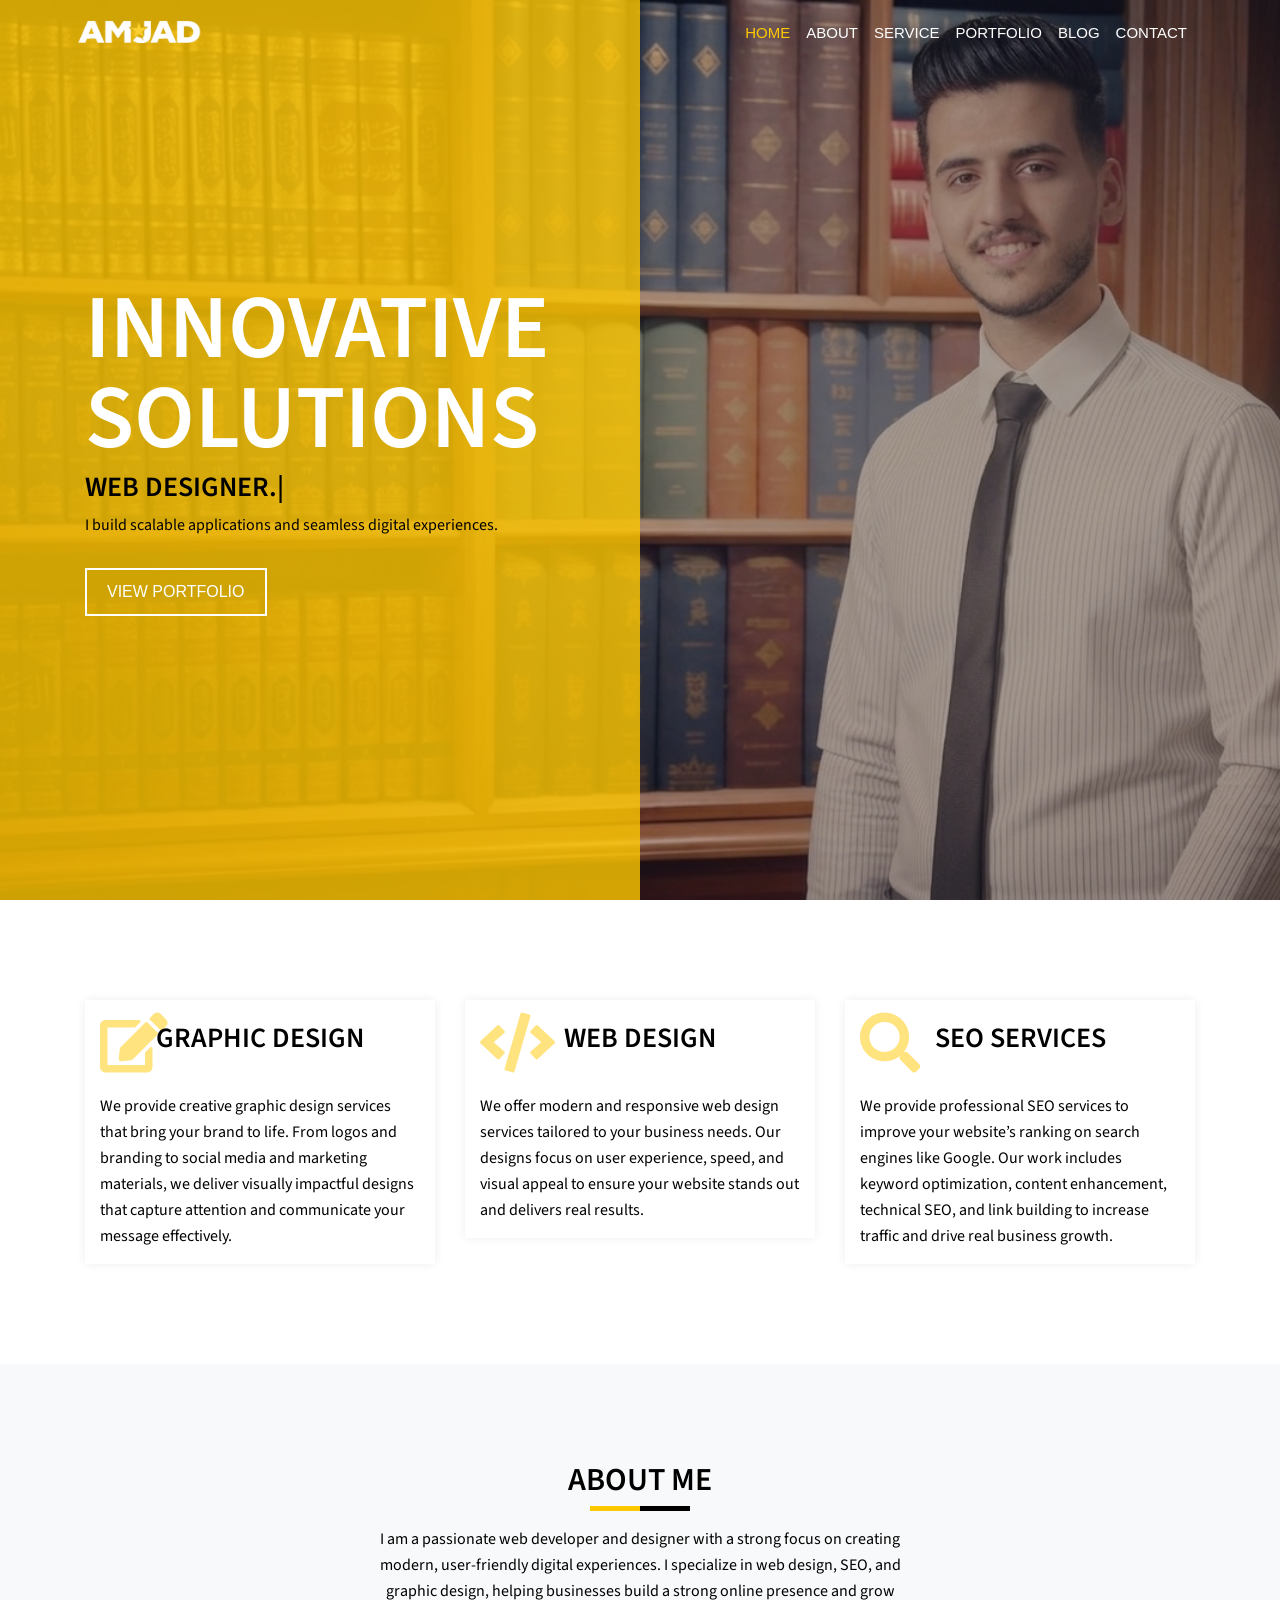
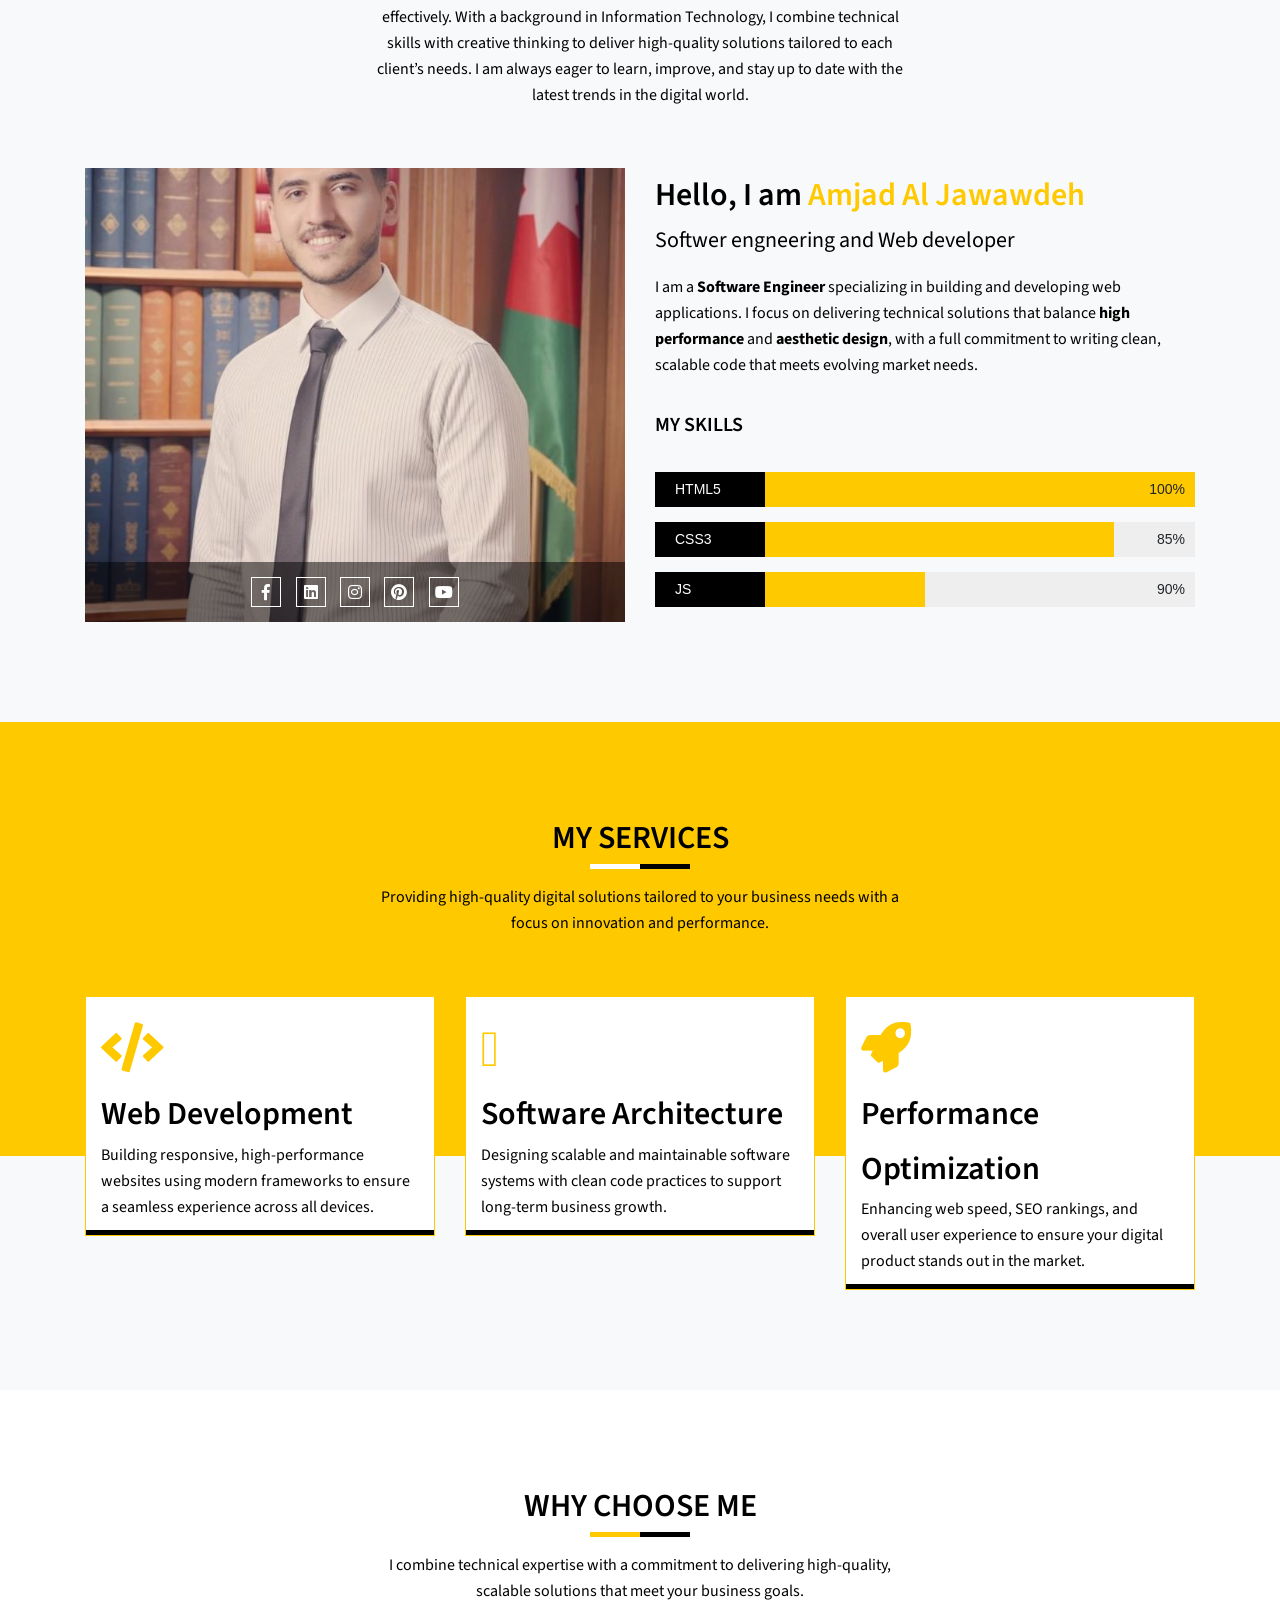
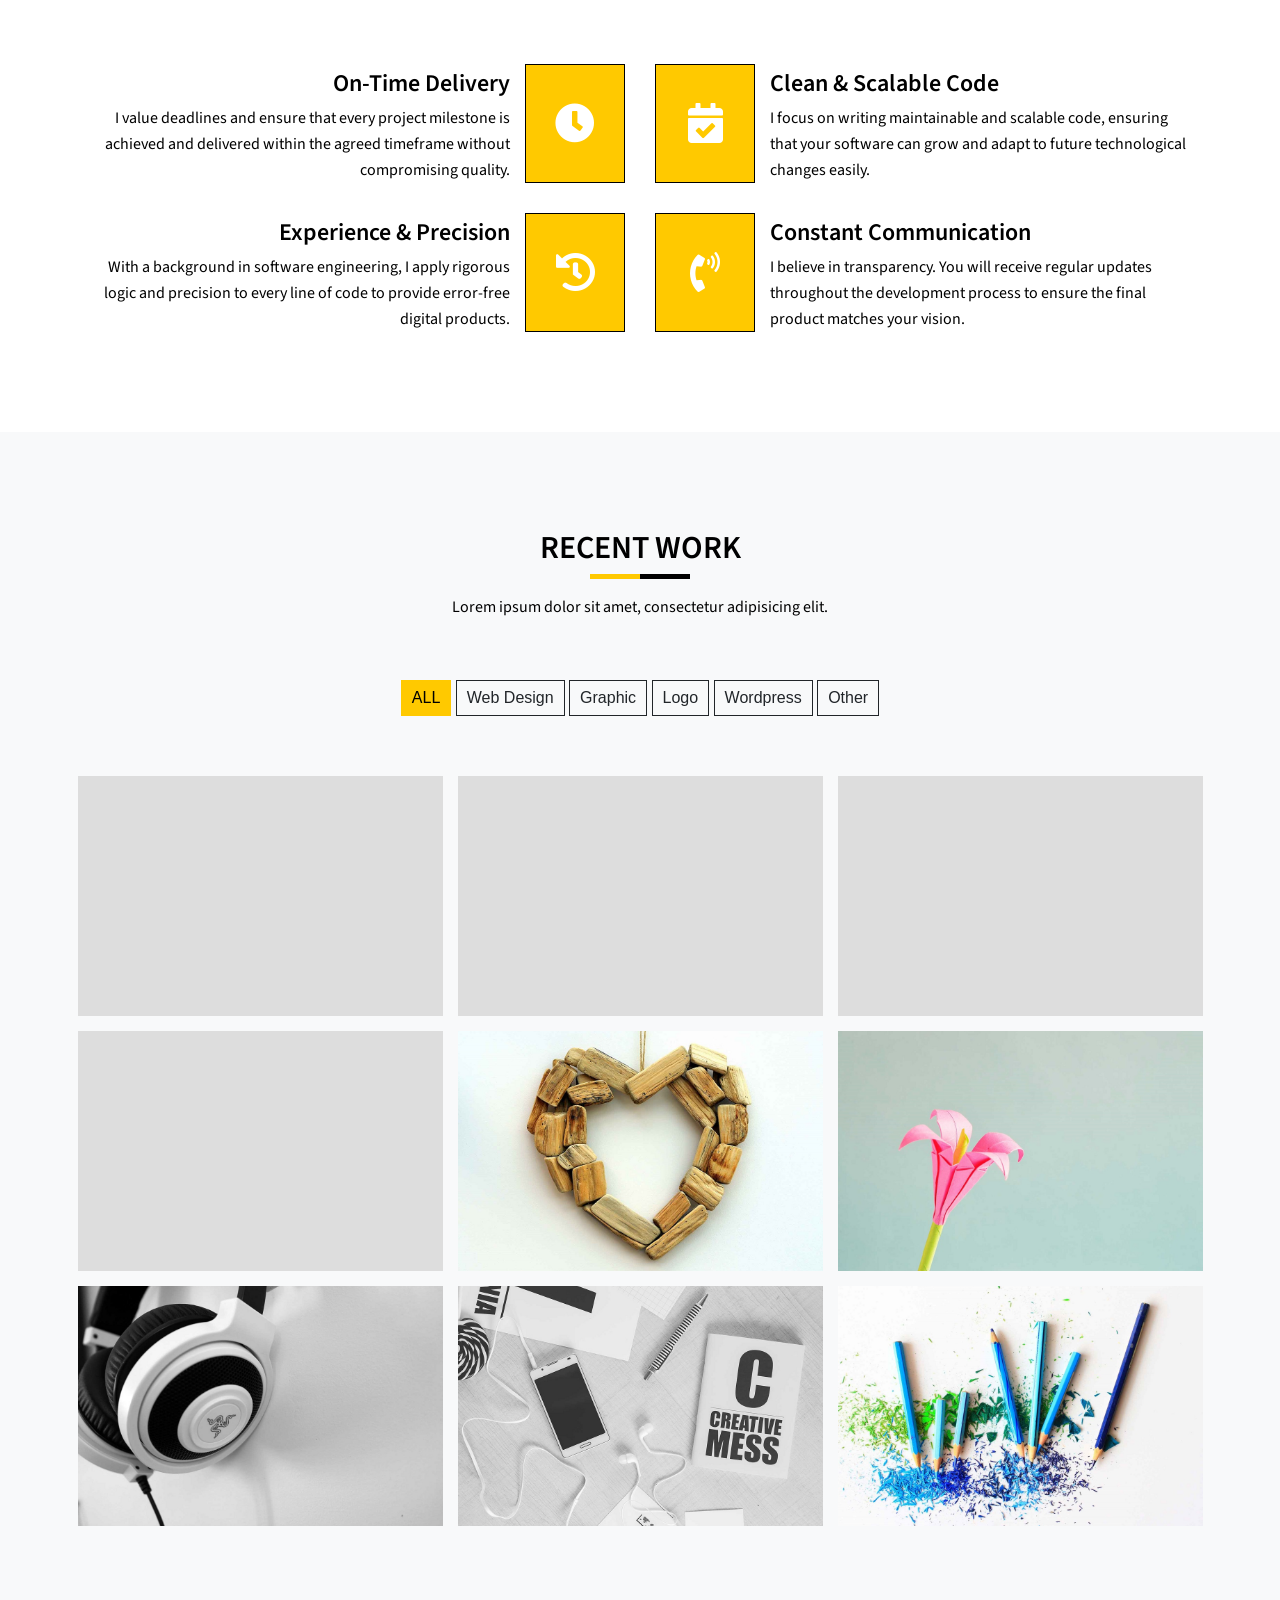
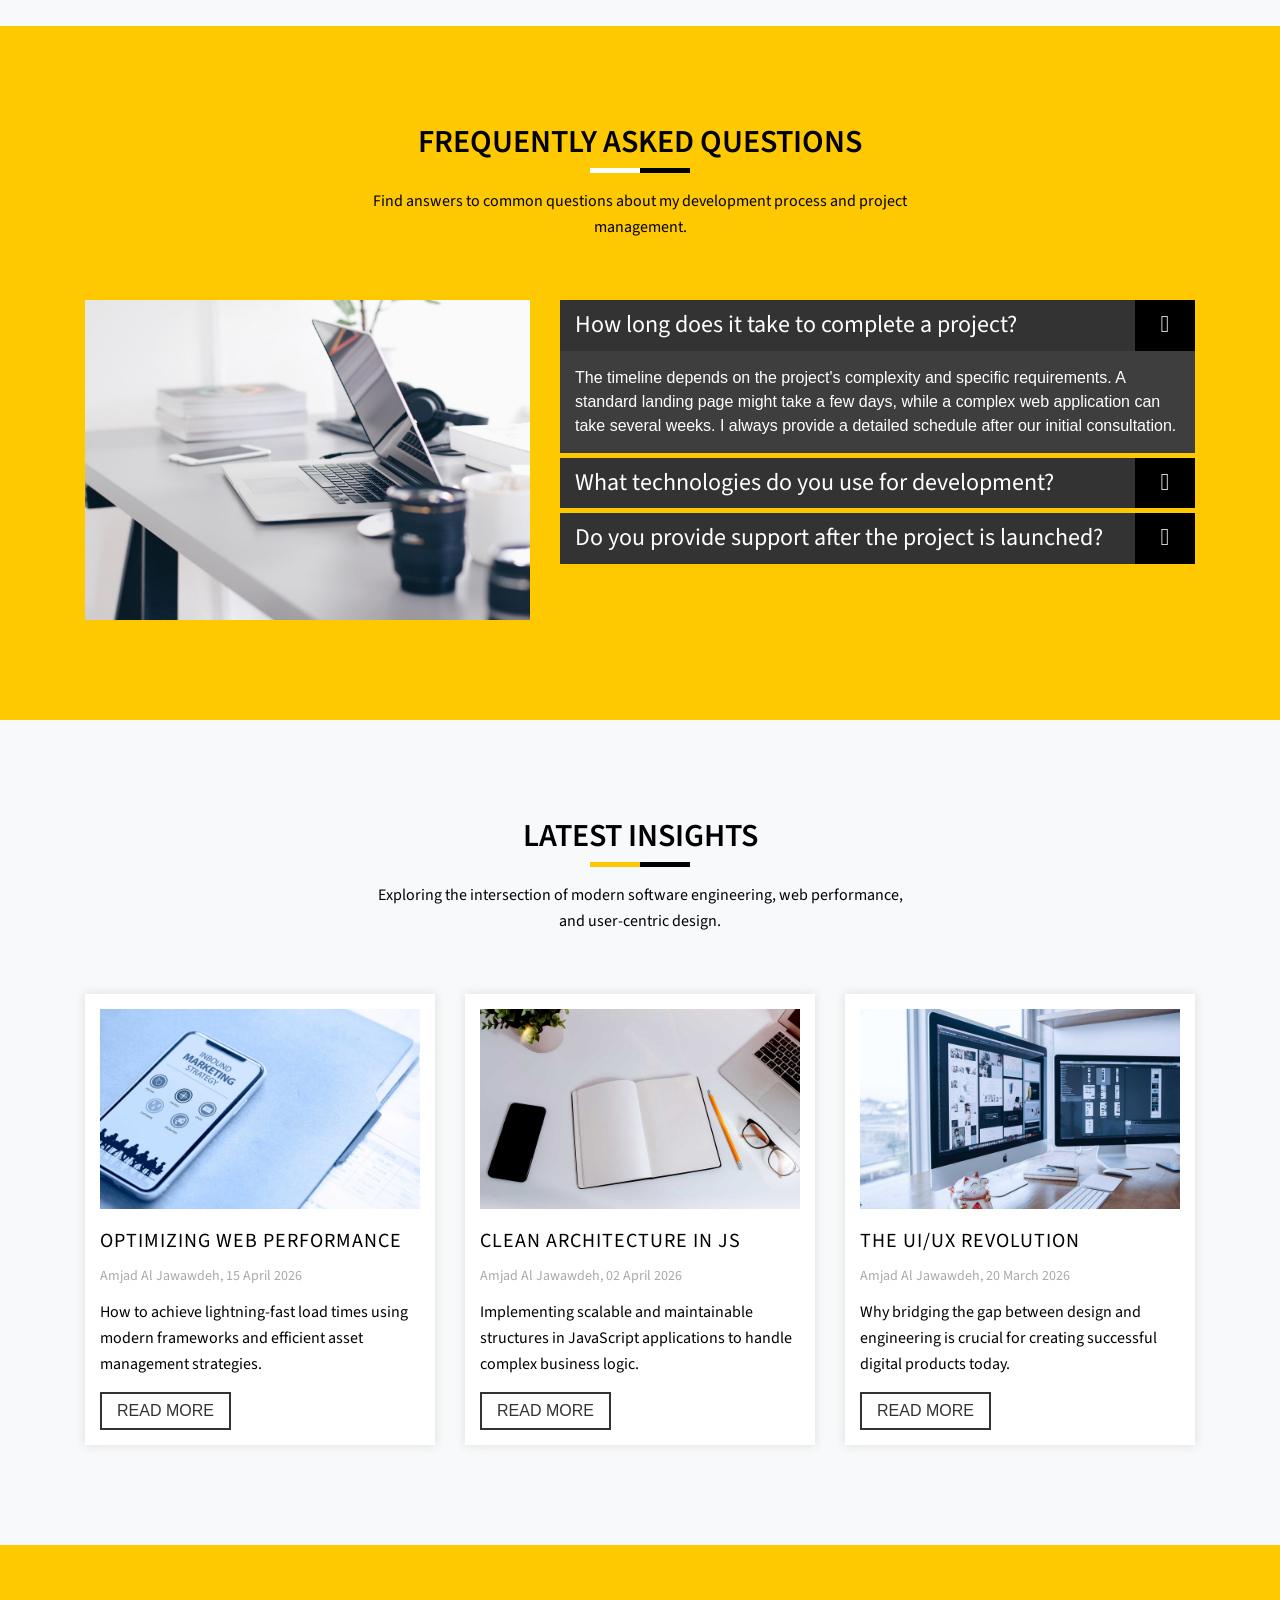
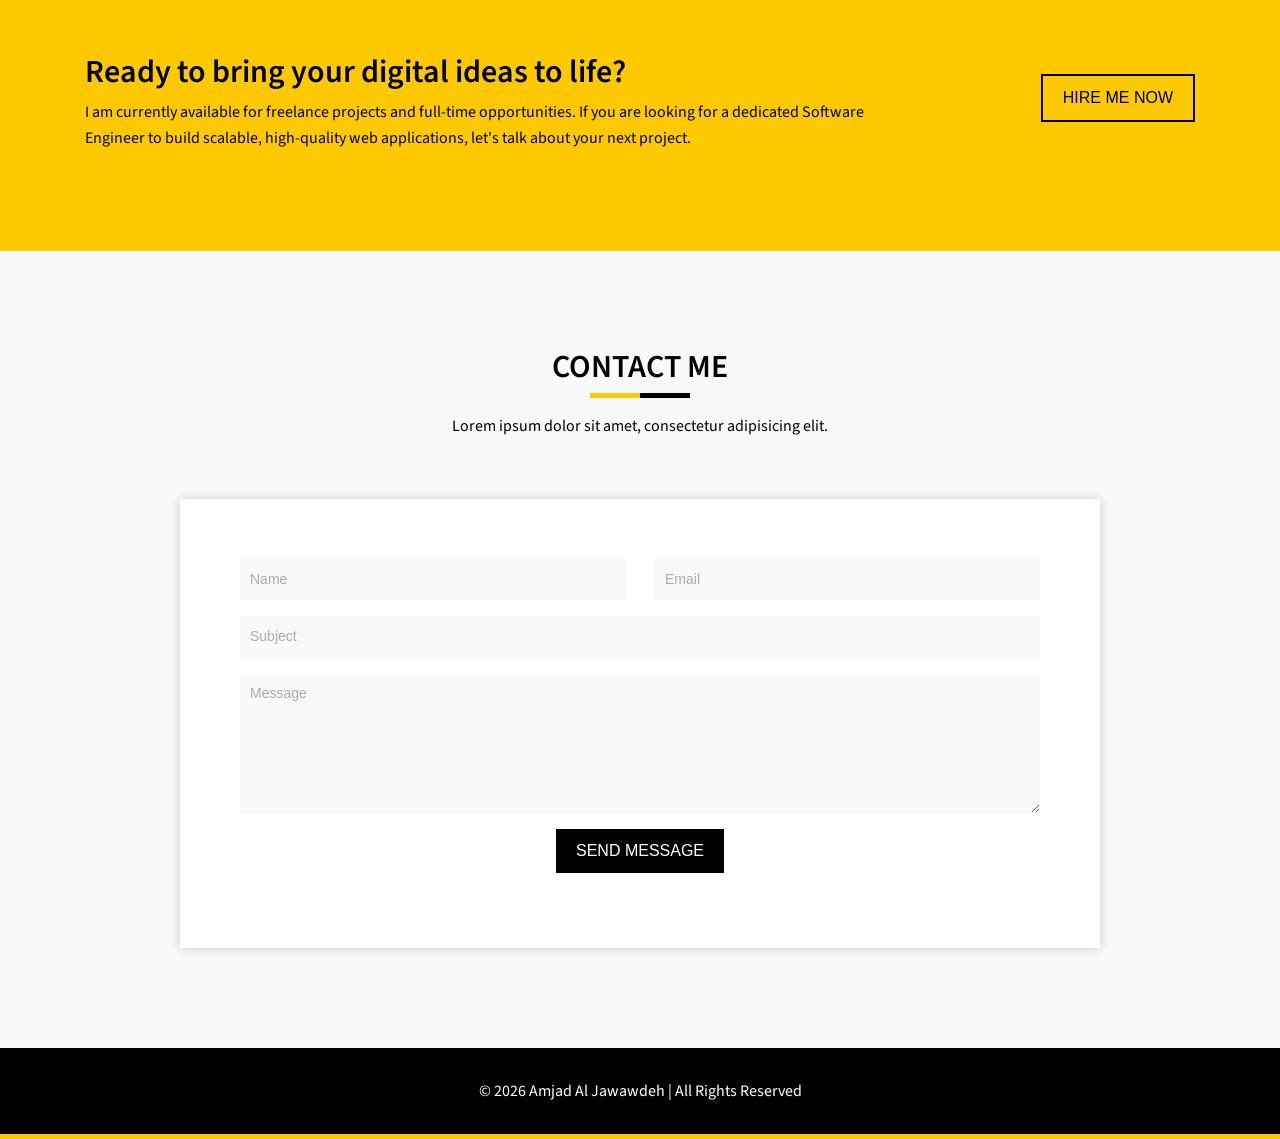
==== index.html @ 7b86803e "ؤي" ====
<!DOCTYPE html>
<html lang="en">

<head>
    <meta charset="UTF-8">
    <meta name="viewport" content="width=device-width, initial-scale=1">
    <meta http-equiv="X-UA-Compatible" content="IE=edge" />
    
    <title>Amjad Al Jawawdeh | Portfolio & Software Engineer</title>
    <meta name="description" content="Professional Portfolio of Amjad Al Jawawdeh. Software Engineer and Technical Professional. Discover my skills, projects, and expertise in modern technology.">
    <meta name="keywords" content="Amjad Al Jawawdeh, Software Engineer, Portfolio, Programmer, Jordan, CV, Tech Support">
    <meta name="author" content="Amjad Al Jawawdeh">

    <meta property="og:title" content="Amjad Al Jawawdeh | Personal CV & Portfolio">
    <meta property="og:description" content="Technical Professional specialized in Software Development and Technical Support. Click to view my full professional journey.">
    <meta property="og:image" content="assets/images/me.jpg"> 
    <meta property="og:image:width" content="1200">
    <meta property="og:image:height" content="630">
    <meta property="og:url" content="https://www.amjad-cv.com"> <meta property="og:type" content="website">

    <meta name="twitter:card" content="summary_large_image">
    <meta name="twitter:title" content="Amjad Al Jawawdeh | Portfolio">
    <meta name="twitter:description" content="Software Engineer & Technical Support Portfolio.">
    <meta name="twitter:image" content="assets/images/me.jpg">

    <link rel="icon" href="assets/images/favicon.png" type="image/x-icon">

    <link href="https://fonts.googleapis.com/css?family=Source+Sans+Pro:300,400,600&display=swap" rel="stylesheet">

    <link rel="stylesheet" href="assets/css/bootstrap.min.css">
    <link rel="stylesheet" href="assets/css/fontawesome-all.min.css">
    <link rel="stylesheet" href="assets/css/lightbox.min.css">
    <link rel="stylesheet" href="assets/css/owl.carousel.min.css">
    <link rel="stylesheet" href="assets/css/animate.css">
    <link rel="stylesheet" href="style.css">
    <link rel="stylesheet" href="assets/css/responsive.css">
</head>
<body data-spy="scroll" data-target=".navbar-nav">
    
     <!-- Preloader -->
    <div class="preloader">
        <div class="spinner">
            <div class="cube1"></div>
            <div class="cube2"></div>
        </div>
    </div>
    <!-- // Preloader -->
    

    <!-- ====== Header ====== -->
    <header id="header" class="header">
        <!-- ====== Navbar ====== -->
        <nav class="navbar navbar-expand-lg fixed-top">
            <div class="container">
                <!-- Logo -->
                <a class="navbar-brand logo" href="index.html">
                    <img src="assets/images/logo.png" alt="logo">
                </a>
                <!-- // Logo -->

                <!-- Mobile Menu -->
                <button class="navbar-toggler" type="button" data-toggle="collapse" data-target="#navbarSupportedContent" aria-expanded="false"><span><i class="fa fa-bars"></i></span></button>
                <!-- Mobile Menu -->

                <div class="collapse navbar-collapse main-menu" id="navbarSupportedContent">
                    <ul class="navbar-nav ml-auto">
                        <li class="nav-item active"><a class="nav-link" href="#home">HOME</a></li>
                        <li class="nav-item"><a class="nav-link" href="#about">ABOUT</a></li>
                        <li class="nav-item"><a class="nav-link" href="#service">SERVICE</a></li>
                        <li class="nav-item"><a class="nav-link" href="#portfolio">PORTFOLIO</a></li>
                        <li class="nav-item"><a class="nav-link" href="blog.html">BLOG</a></li>
                        <li class="nav-item"><a class="nav-link pr0" href="#contact">CONTACT</a></li>
                    </ul>
                </div>
            </div>
        </nav>
        <!-- ====== // Navbar ====== -->
    </header>
    <!-- ====== // Header ====== -->

    <!-- ====== Hero Area ====== -->
    <div class="hero-aria" id="home">
        <!-- Hero Area Content -->
        <div class="container">
            <div class="hero-content h-100">
                <div class="d-table">
    <div class="d-table-cell">
        <h2 class="text-uppercase">Innovative Solutions</h2>
        <h3 class="text-uppercase"><span class="typed">Software Engineering, Web Development, UI/UX Design</span></h3>
        <p>I build scalable applications and seamless digital experiences.</p>
        <a href="#portfolio" class="button smooth-scroll">View Portfolio</a>
    </div>
</div>
            </div>
        </div>
        <!-- // Hero Area Content -->
        <!-- Hero Area Slider -->
        <div class="hero-area-slids owl-carousel">
            <div class="single-slider">
                <!-- Single Background -->
                <div class="slider-bg" style="background-image: url(assets/images/hero-area/img-1.jpg)"></div>
                <!-- // Single Background -->
            </div>
            <div class="single-slider">
                <!-- Single Background -->
                <div class="slider-bg" style="background-image: url(assets/images/hero-area/img-2.jpg)"></div>
                <!-- // Single Background -->
            </div>
        </div>
        <!-- // Hero Area Slider -->
    </div>
    <!-- ====== //Hero Area ====== -->

    <!-- ====== Featured Area ====== -->
    <section id="featured" class="section-padding pb-70">
        <div class="container">
            <div class="row">
                <!-- single featured item -->
                <div class="col-lg-4 col-md-6">
                    <div class="single-featured-item-wrap">
                        <h3><a href="#">Graphic Design</a></h3>
                        <div class="single-featured-item">
                            <div class="featured-icon">
                                <i class="fa fa-edit"></i>
                            </div>
                            <p>We provide creative graphic design services that bring your brand to life. From logos and branding to social media and marketing materials, we deliver visually impactful designs that capture attention and communicate your message effectively.
</p>
                        </div>
                    </div>
                </div>
                <!-- single featured item -->
                <!-- single featured item -->
                <div class="col-lg-4 col-md-6">
                    <div class="single-featured-item-wrap">
                        <h3><a href="#">Web Design</a></h3>
                        <div class="single-featured-item">
                            <div class="featured-icon">
                                <i class="fa fa-code"></i>
                            </div>
                            <p>We offer modern and responsive web design services tailored to your business needs. Our designs focus on user experience, speed, and visual appeal to ensure your website stands out and delivers real results.
</p>
                        </div>
                    </div>
                </div>
                <!-- single featured item -->
                <!-- single featured item -->
                <div class="col-lg-4 col-md-6">
                    <div class="single-featured-item-wrap">
                        <h3><a href="#">SEO Services</a></h3>
                        <div class="single-featured-item">
                            <div class="featured-icon">
                                <i class="fa fa-search"></i>
                            </div>
                            <p>We provide professional SEO services to improve your website’s ranking on search engines like Google. Our work includes keyword optimization, content enhancement, technical SEO, and link building to increase traffic and drive real business growth.
</p>
                        </div>
                    </div>
                </div>
                <!-- single featured item -->
            </div>
        </div>
    </section>
    <!-- ====== //Featured Area ====== -->

    <!-- ====== About Area ====== -->
    <section id="about" class="section-padding about-area bg-light">
        <div class="container">
            <!-- Section Title -->
            <div class="row justify-content-center">
                <div class="col-lg-6 ">
                    <div class="section-title text-center">
                        <h2>About Me</h2>
                        <p>I am a passionate web developer and designer with a strong focus on creating modern, user-friendly digital experiences. I specialize in web design, SEO, and graphic design, helping businesses build a strong online presence and grow effectively.

With a background in Information Technology, I combine technical skills with creative thinking to deliver high-quality solutions tailored to each client’s needs. I am always eager to learn, improve, and stay up to date with the latest trends in the digital world.
</p>
                    </div>
                </div>
            </div>
            <!-- //Section Title -->
            <div class="row">
                <div class="col-lg-6">
                    <div class="about-bg" style="background-image:url(assets/images/about-bg.jpg)">
                        <!-- Social Link -->
                        <div class="social-aria">
                            <a target="_blank" href="https://www.facebook.com/aljawawdeh.amjad/?locale=ar_AR"><i class="fab fa-facebook-f"></i></a>
                            <a target="_blank" href="https://sa.linkedin.com/in/amjad-jw-b3a5a7259"><i class="fab fa-linkedin"></i></a>
                            <a target="_blank" href="https://www.instagram.com/amjad.jw/"><i class="fab fa-instagram"></i></a>
                            <a target="_blank" href="#"><i class="fab fa-pinterest"></i></a>
                            <a target="_blank" href="#"><i class="fab fa-youtube"></i></a>
                        </div>
                        <!-- // Social Link -->
                    </div>
                </div>
                <div class="col-lg-6">
                    <div class="about-content">
                        <h2>Hello, I am <span>Amjad Al Jawawdeh</span></h2>
                        <h4>Softwer engneering and Web developer</h4>
                        <p>
  I am a <strong>Software Engineer</strong> specializing in building and developing web applications. 
  I focus on delivering technical solutions that balance <strong>high performance</strong> and <strong>aesthetic design</strong>, 
  with a full commitment to writing clean, scalable code that meets evolving market needs.
</p>
                        <h5>My Skills</h5>

                        <!-- Skill Area -->
                        <div id="skills" class="skill-area">

                            <!-- Single skill -->
                            <div class="single-skill">
                                <div class="skillbar" data-percent="100%">
                                    <div class="skillbar-title"><span>HTML5</span></div>
                                    <div class="skillbar-bar"></div>
                                    <div class="skill-bar-percent">100%</div>
                                </div>
                            </div>
                            <!-- //Single skill -->

                            <!-- Single skill -->
                            <div class="single-skill">
                                <div class="skillbar" data-percent="85%">
                                    <div class="skillbar-title"><span>CSS3</span></div>
                                    <div class="skillbar-bar"></div>
                                    <div class="skill-bar-percent">85%</div>
                                </div>
                            </div>
                            <!-- //Single skill -->

                            <!-- Single skill -->
                            <div class="single-skill">
                                <div class="skillbar" data-percent="50%">
                                    <div class="skillbar-title"><span>JS</span></div>
                                    <div class="skillbar-bar"></div>
                                    <div class="skill-bar-percent">90%</div>
                                </div>
                            </div>
                            <!-- //Single skill -->

                        </div>
                        <!-- //Skill Area -->
                    </div>
                </div>
            </div>
        </div>
    </section>
    <!-- ====== // About Area ====== -->


    <!-- ====== Fact Counter Section ====== -->
   

    <!-- ====== Service Section ====== -->
    <section id="service" class="section-padding pb-70 service-area bg-light">
    <div class="container">
        <div class="row justify-content-center">
            <div class="col-lg-6 ">
                <div class="section-title text-center">
                    <h2>My Services</h2>
                    <p>Providing high-quality digital solutions tailored to your business needs with a focus on innovation and performance.</p>
                </div>
            </div>
        </div>
        <div class="row">
            <div class="col-lg-4 col-md-6">
                <div class="single-service">
                    <div class="service-icon">
                        <i class="fa fa-code"></i>
                    </div>
                    <h2>Web Development</h2>
                    <p>Building responsive, high-performance websites using modern frameworks to ensure a seamless experience across all devices.</p>
                </div>
            </div>
            
            <div class="col-lg-4 col-md-6">
                <div class="single-service">
                    <div class="service-icon">
                        <i class="fa-cubes"></i>
                    </div>
                    <h2>Software Architecture</h2>
                    <p>Designing scalable and maintainable software systems with clean code practices to support long-term business growth.</p>
                </div>
            </div>

            <div class="col-lg-4 col-md-6">
                <div class="single-service">
                    <div class="service-icon">
                        <i class="fa fa-rocket"></i>
                    </div>
                    <h2>Performance Optimization</h2>
                    <p>Enhancing web speed, SEO rankings, and overall user experience to ensure your digital product stands out in the market.</p>
                </div>
            </div>
        </div>
    </div>
</section>
    <!-- ====== //Service Section ====== -->

    <!-- ====== Why choose Me Section ====== -->
    <section id="why-choose-me" class="section-padding why-choose-us pb-70">
    <div class="container">
        <div class="row justify-content-center">
            <div class="col-lg-6 ">
                <div class="section-title text-center">
                    <h2>Why Choose Me</h2>
                    <p>I combine technical expertise with a commitment to delivering high-quality, scalable solutions that meet your business goals.</p>
                </div>
            </div>
        </div>
        <div class="row">
            <div class="col-md-6">
                <div class="single-why-me why-me-left">
                    <div class="why-me-icon">
                        <div class="d-table">
                            <div class="d-table-cell">
                                <i class="fa fa-clock"></i>
                            </div>
                        </div>
                    </div>
                    <h4>On-Time Delivery</h4>
                    <p>I value deadlines and ensure that every project milestone is achieved and delivered within the agreed timeframe without compromising quality.</p>
                </div>
            </div>

            <div class="col-md-6">
                <div class="single-why-me why-me-right">
                    <div class="why-me-icon">
                        <div class="d-table">
                            <div class="d-table-cell">
                                <i class="fa fa-calendar-check"></i>
                            </div>
                        </div>
                    </div>
                    <h4>Clean & Scalable Code</h4>
                    <p>I focus on writing maintainable and scalable code, ensuring that your software can grow and adapt to future technological changes easily.</p>
                </div>
            </div>

            <div class="col-md-6">
                <div class="single-why-me why-me-left">
                    <div class="why-me-icon">
                        <div class="d-table">
                            <div class="d-table-cell">
                                <i class="fa fa-history"></i>
                            </div>
                        </div>
                    </div>
                    <h4>Experience & Precision</h4>
                    <p>With a background in software engineering, I apply rigorous logic and precision to every line of code to provide error-free digital products.</p>
                </div>
            </div>

            <div class="col-md-6">
                <div class="single-why-me why-me-right">
                    <div class="why-me-icon">
                        <div class="d-table">
                            <div class="d-table-cell">
                                <i class="fa fa-phone-volume"></i>
                            </div>
                        </div>
                    </div>
                    <h4>Constant Communication</h4>
                    <p>I believe in transparency. You will receive regular updates throughout the development process to ensure the final product matches your vision.</p>
                </div>
            </div>
        </div>
    </div>
</section>
    <!-- ====== //Why choose Me Section ====== -->

    <!-- ====== Portfolio Section ====== -->
    <section id="portfolio" class="section-padding pb-85 portfolio-area bg-light">
        <div class="container">
            <!-- Section Title -->
            <div class="row justify-content-center">
                <div class="col-lg-6 ">
                    <div class="section-title text-center">
                        <h2>Recent Work</h2>
                        <p>Lorem ipsum dolor sit amet, consectetur adipisicing elit.</p>
                    </div>
                </div>
            </div>
            <!-- //Section Title -->
            <div class="row justify-content-center">
                <!-- Work List Menu-->
                <div class="col-lg-8">
                    <div class="work-list text-center">
                        <ul>
                            <li class="filter" class="active" data-filter="all">ALL</li>
                            <li class="filter" data-filter=".web">Web Design</li>
                            <li class="filter" data-filter=".graphic">Graphic</li>
                            <li class="filter" data-filter=".logo">Logo</li>
                            <li class="filter" data-filter=".wp">Wordpress</li>
                            <li class="filter" data-filter=".other">Other</li>
                        </ul>
                    </div>
                </div>
                <!-- // Work List Menu -->
            </div>
            <div class="row portfolio">
                <!-- Single Portfolio -->
                <div class="col-lg-4 col-md-6 mix wp graphic">
                    <div class="single-portfolio" style="background-image: url(assets/images/portfolio/img-1.jpg)">
                        <div class="portfolio-icon text-center">
                            <a data-lightbox='lightbox' href="assets/images/portfolio/img-1.jpg"><i class="fas fa-expand-arrows-alt"></i></a>
                        </div>
                        <div class="portfolio-hover">
                            <h4>Project <span>Name</span></h4>
                        </div>
                    </div>
                </div>
                <!-- // Single Portfolio -->
                <!-- Single Portfolio -->
                <div class="col-lg-4 col-md-6 mix logo web graphic other wp">
                    <div class="single-portfolio" style="background-image: url(assets/images/portfolio/img-2.jpg)">
                        <div class="portfolio-icon text-center">
                            <a data-lightbox='lightbox' href="assets/images/portfolio/img-2.jpg"><i class="fas fa-expand-arrows-alt"></i></a>
                        </div>
                        <div class="portfolio-hover">
                            <h4>Project <span>Name</span></h4>
                        </div>
                    </div>
                </div>
                <!-- // Single Portfolio -->
                <!-- Single Portfolio -->
                <div class="col-lg-4 col-md-6 mix wp other">
                    <div class="single-portfolio" style="background-image: url(assets/images/portfolio/img-3.jpg)">
                        <div class="portfolio-icon text-center">
                            <a data-lightbox='lightbox' href="assets/images/portfolio/img-3.jpg"><i class="fas fa-expand-arrows-alt"></i></a>
                        </div>
                        <div class="portfolio-hover">
                            <h4>Project <span>Name</span></h4>
                        </div>
                    </div>
                </div>
                <!-- // Single Portfolio -->
                <!-- Single Portfolio -->
                <div class="col-lg-4 col-md-6 mix logo other graphic wp web">
                    <div class="single-portfolio" style="background-image: url(assets/images/portfolio/img-4.jpg)">
                        <div class="portfolio-icon text-center">
                            <a data-lightbox='lightbox' href="assets/images/portfolio/img-4.jpg"><i class="fas fa-expand-arrows-alt"></i></a>
                        </div>
                        <div class="portfolio-hover">
                            <h4>Project <span>Name</span></h4>
                        </div>
                    </div>
                </div>
                <!-- // Single Portfolio -->
                <!-- Single Portfolio -->
                <div class="col-lg-4 col-md-6 mix logo other wp graphic web">
                    <div class="single-portfolio" style="background-image: url(assets/images/portfolio/img-5.jpg)">
                        <div class="portfolio-icon text-center">
                            <a data-lightbox='lightbox' href="assets/images/portfolio/img-5.jpg"><i class="fas fa-expand-arrows-alt"></i></a>
                        </div>
                        <div class="portfolio-hover">
                            <h4>Project <span>Name</span></h4>
                        </div>
                    </div>
                </div>
                <!-- // Single Portfolio -->
                <!-- Single Portfolio -->
                <div class="col-lg-4 col-md-6 mix wp logo graphic web">
                    <div class="single-portfolio" style="background-image: url(assets/images/portfolio/img-6.jpg)">
                        <div class="portfolio-icon text-center">
                            <a data-lightbox='lightbox' href="assets/images/portfolio/img-6.jpg"><i class="fas fa-expand-arrows-alt"></i></a>
                        </div>
                        <div class="portfolio-hover other">
                            <h4>Project <span>Name</span></h4>
                        </div>
                    </div>
                </div>
                <!-- // Single Portfolio -->
                <!-- Single Portfolio -->
                <div class="col-lg-4 col-md-6 mix web wp">
                    <div class="single-portfolio" style="background-image: url(assets/images/portfolio/img-7.jpg)">
                        <div class="portfolio-icon text-center">
                            <a data-lightbox='lightbox' href="assets/images/portfolio/img-7.jpg"><i class="fas fa-expand-arrows-alt"></i></a>
                        </div>
                        <div class="portfolio-hover">
                            <h4>Project <span>Name</span></h4>
                        </div>
                    </div>
                </div>
                <!-- // Single Portfolio -->
                <!-- Single Portfolio -->
                <div class="col-lg-4 col-md-6 mix logo graphic wp web">
                    <div class="single-portfolio" style="background-image: url(assets/images/portfolio/img-8.jpg)">
                        <div class="portfolio-icon text-center">
                            <a data-lightbox='lightbox' href="assets/images/portfolio/img-8.jpg"><i class="fas fa-expand-arrows-alt"></i></a>
                        </div>
                        <div class="portfolio-hover">
                            <h4>Project <span>Name</span></h4>
                        </div>
                    </div>
                </div>
                <!-- // Single Portfolio -->
                <!-- Single Portfolio -->
                <div class="col-lg-4 col-md-6 mix other logo web">
                    <div class="single-portfolio" style="background-image: url(assets/images/portfolio/img-9.jpg)">
                        <div class="portfolio-icon text-center">
                            <a data-lightbox='lightbox' href="assets/images/portfolio/img-9.jpg"><i class="fas fa-expand-arrows-alt"></i></a>
                        </div>
                        <div class="portfolio-hover">
                            <h4>Project <span>Name</span></h4>
                        </div>
                    </div>
                </div>
                <!-- // Single Portfolio -->
            </div>
        </div>
    </section>
    <!-- ====== // Portfolio Section ====== -->

    <!-- ====== Frequently asked questions ====== -->
    <section class="section-padding faq-area bg-secondary">
    <div class="container">
        <div class="row justify-content-center">
            <div class="col-lg-6 ">
                <div class="section-title text-center faq-title">
                    <h2>Frequently Asked Questions</h2>
                    <p>Find answers to common questions about my development process and project management.</p>
                </div>
            </div>
        </div>
        <div class="row">
            <div class="col-lg-5">
                <div class="faq-bg bg-img" style="background-image: url(assets/images/faq.jpeg)"></div>
            </div>
            <div class="col-lg-7">
                <div class="faq-content" id="accordion">

                    <div class="single-faq">
                        <h4 class="collapsed" data-toggle="collapse" data-target="#faq-1">How long does it take to complete a project?</h4>
                        <div id="faq-1" class="collapse show" data-parent="#accordion">
                            <div class="faq-body">
                                The timeline depends on the project's complexity and specific requirements. A standard landing page might take a few days, while a complex web application can take several weeks. I always provide a detailed schedule after our initial consultation.
                            </div>
                        </div>
                    </div>
                    <div class="single-faq">
                        <h4 class="collapsed" data-toggle="collapse" data-target="#faq-2">What technologies do you use for development?</h4>
                        <div id="faq-2" class="collapse" data-parent="#accordion">
                            <div class="faq-body">
                                I utilize modern tools and frameworks to ensure high performance and scalability. This includes HTML5, CSS3, and JavaScript, along with modern backend and frontend libraries. I select the best stack based on your project's unique goals.
                            </div>
                        </div>
                    </div>
                    <div class="single-faq">
                        <h4 class="collapsed" data-toggle="collapse" data-target="#faq-3">Do you provide support after the project is launched?</h4>
                        <div id="faq-3" class="collapse" data-parent="#accordion">
                            <div class="faq-body">
                                Yes, I offer post-launch support to ensure everything runs smoothly. Whether it's minor updates, bug fixes, or performance monitoring, I am available to help your project succeed in the long run.
                            </div>
                        </div>
                    </div>
                    </div>
                </div>
        </div>
    </div>
</section>
    <!-- ====== // Frequently asked questions ====== -->
<section class="section-padding pb-70 blog-section bg-light">
        <div class="container">
            <div class="row justify-content-center">
                <div class="col-lg-6 ">
                    <div class="section-title text-center">
                        <h2>Latest Insights</h2>
                        <p>Exploring the intersection of modern software engineering, web performance, and user-centric design.</p>
                    </div>
                </div>
            </div>
            <div class="row">
                <div class="col-lg-4 col-md-6">
                    <div class="single-blog">
                        <div class="blog-thumb" style="background-image: url(assets/images/blog/img-1.jpg)"></div>
                        <h4 class="blog-title"><a href="single-blog.html">Optimizing Web Performance</a></h4>
                        <p class="blog-meta"><a href="#">Amjad Al Jawawdeh</a>, 15 April 2026</p>
                        <p>How to achieve lightning-fast load times using modern frameworks and efficient asset management strategies.</p>
                        <a href="single-blog.html" class="button">Read More</a>
                    </div>
                </div>
                <div class="col-lg-4 col-md-6">
                    <div class="single-blog">
                        <div class="blog-thumb" style="background-image: url(assets/images/blog/img-2.jpg)"></div>
                        <h4 class="blog-title"><a href="single-blog.html">Clean Architecture in JS</a></h4>
                        <p class="blog-meta"><a href="#">Amjad Al Jawawdeh</a>, 02 April 2026</p>
                        <p>Implementing scalable and maintainable structures in JavaScript applications to handle complex business logic.</p>
                        <a href="single-blog.html" class="button">Read More</a>
                    </div>
                </div>
                <div class="col-lg-4 col-md-6">
                    <div class="single-blog">
                        <div class="blog-thumb" style="background-image: url(assets/images/blog/img-3.jpg)"></div>
                        <h4 class="blog-title"><a href="single-blog.html">The UI/UX Revolution</a></h4>
                        <p class="blog-meta"><a href="#">Amjad Al Jawawdeh</a>, 20 March 2026</p>
                        <p>Why bridging the gap between design and engineering is crucial for creating successful digital products today.</p>
                        <a href="single-blog.html" class="button">Read More</a>
                    </div>
                </div>
            </div>
        </div>
    </section>
    <!-- ====== // Blog Section ====== -->


   
    <!-- ====== // Testimonial Section ====== -->


<section class="section-padding call-to-action-aria bg-secondary">
        <div class="container">
            <div class="row">
                <div class="col-lg-9">
                    <h2>Ready to bring your digital ideas to life?</h2>
                    <p>I am currently available for freelance projects and full-time opportunities. If you are looking for a dedicated Software Engineer to build scalable, high-quality web applications, let's talk about your next project.</p>
                </div>
                <div class="col-lg-3">
                    <div class="cta-button">
                        <div class="d-table">
                            <div class="d-table-cell">
                                <a href="#contact" class="button smooth-scroll">Hire Me Now</a>
                            </div>
                        </div>
                    </div>
                </div>
            </div>
        </div>
    </section>
    <!-- ====== // Call to Action Area ====== -->


    

    <!-- ====== Contact Area ====== -->
    <section id="contact" class="section-padding contact-section bg-light">
        <div class="container">
            <!-- Section Title -->
            <div class="row justify-content-center">
                <div class="col-lg-6 ">
                    <div class="section-title text-center">
                        <h2>Contact Me</h2>
                        <p>Lorem ipsum dolor sit amet, consectetur adipisicing elit.</p>
                    </div>
                </div>
            </div>
            <!-- //Section Title -->

            <!-- Contact Form -->
            <div class="row justify-content-center">
                <div class="col-lg-10">
                    <!-- Form -->
                    <form id="contact-form" action="mail.php" method="post" class="contact-form bg-white">
                        <div class="row">
                            <div class="col-lg-6 form-group">
                                <input type="text" class="form-control" name="name" required placeholder="Name">
                            </div>
                            <div class="col-lg-6 form-group">
                                <input type="email" class="form-control" name="email" required placeholder="Email">
                            </div>
                        </div>
                        <div class="form-group">
                            <input type="text" class="form-control" name="subject" required placeholder="Subject">
                        </div>

                        <div class="form-group">
                            <textarea name="message" id="" class="form-control" required placeholder="Message"></textarea>
                        </div>
                        <div class="form-btn text-center">
                            <button class="button" type="submit">Send Message</button>
                            <p class="form-message"></p>
                        </div>
                    </form>
                    <!-- // Form -->
                </div>
            </div>
            <!-- // Contact Form -->
        </div>
    </section>
    <!-- ====== // Contact Area ====== -->


    <!-- ====== Footer Area ====== -->
    <footer class="footer-area">
        <div class="container">
            <div class="row">
                <div class="col-lg-12 text-center">
                    <div class="copyright-text">
                        <p class="text-white">© 2026 Amjad Al Jawawdeh | All Rights Reserved</p>
                    </div>
                </div>
            </div>
        </div>
    </footer>
    <!-- ====== // Footer Area ====== -->






     <!-- ====== ALL JS ====== -->
   <script src="assets/js/jquery-3.3.1.min.js"></script>
    <script src="assets/js/bootstrap.min.js"></script>
    <script src="assets/js/lightbox.min.js"></script>
    <script src="assets/js/owl.carousel.min.js"></script>
    <script src="assets/js/jquery.mixitup.js"></script>
    <script src="assets/js/wow.min.js"></script>
    <script src="assets/js/typed.js"></script>
    <script src="assets/js/skill.bar.js"></script>
    <script src="assets/js/fact.counter.js"></script>
    <script src="assets/js/main.js"></script>

</body>

</html>
---- style.css ----
/*
Theme Name: Safs
Author: AL Mamun
Author URI: https://themeforest.net/user/aseven
Version: 1.0
*/

/*
[Table of contents]

* Glogbal Style
* Preloader
* Section Title
* Main Menu / Navbar
* Hero Area / Welcome Area / Slider Area
* Featured Area
* About Area
* Fact Counter Section
* Service Section
* Why choose Me Section
* Portfolio Section
* Frequently asked questions
* Blog Section
  - Blog Main Page
  - Sidebar
  - Single Blog
* Testimonial Section
* Team Section
* Call to Action Area
* Pricing Area
* Contact Area 
* Footer Area
*/

/*============Glogbal Style================ */
html,
body {
    height: 100%;
}

p {
    font-family: 'Source Sans Pro', sans-serif;
    font-size: 16px;
    line-height: 26px;
    color: #000;
    margin: 0;
}

a {
    -webkit-transition: .3s;
    transition: .3s
}

a:hover {
    color: #000;
    text-decoration: none;
}

h1,
h2,
h3,
h4,
h5,
h6 {
    font-family: 'Source Sans Pro', sans-serif;
    color: #000;
    font-weight: 600;
    line-height: 1.7;
    margin: 0;
}

.d-table {
    width: 100%;
    height: 100%;
}

.d-table-cell {
    vertical-align: middle;
}

img {
    max-width: 100%;
    height: auto;
}

.button {
    color: #fff;
    display: inline-block;
    text-transform: uppercase;
    border: 2px solid;
    padding: 10px 20px;
}

.button:hover {
    color: #000;
}

.bg-a {
    background-color: #000;
}

.section-padding {
    padding: 100px 0;
}

.pb-70 {
    padding-bottom: 70px;
}

.pb-85 {
    padding-bottom: 85px;
}

.bg-img {
    background-color: #ddd;
    background-position: center;
    background-size: cover;
    position: relative;
    z-index: 1;
}

.bg-primari {
    background-color: #000 !important;
}

.bg-secondary {
    background-color: #ffc900 !important;
}

button:focus {
    outline: none;
}


/*::::::::::::::::::::::::::::::::::::
    Preloader
::::::::::::::::::::::::::::::::::::*/

.preloader {
    position: fixed;
    width: 100%;
    height: 100%;
    background-color: #000;
    z-index: 99999;
}

.spinner {
    position: absolute;
    left: 50%;
    margin-left: -20px;
    bottom: 50%;
    margin-bottom: -20px;
    width: 40px;
    height: 40px;
}

.cube1,
.cube2 {
    background-color: #ffc900;
    width: 25px;
    height: 25px;
    position: absolute;
    top: 0;
    left: 0;

    -webkit-animation: sk-cubemove 1.8s infinite ease-in-out;
    animation: sk-cubemove 1.8s infinite ease-in-out;
}

.cube2 {
    -webkit-animation-delay: -0.9s;
    animation-delay: -0.9s;
}

@-webkit-keyframes sk-cubemove {
    25% {
        -webkit-transform: translateX(42px) rotate(-90deg) scale(0.5)
    }
    50% {
        -webkit-transform: translateX(42px) translateY(42px) rotate(-180deg)
    }
    75% {
        -webkit-transform: translateX(0px) translateY(42px) rotate(-270deg) scale(0.5)
    }
    100% {
        -webkit-transform: rotate(-360deg)
    }
}

@keyframes sk-cubemove {
    25% {
        transform: translateX(42px) rotate(-90deg) scale(0.5);
        -webkit-transform: translateX(42px) rotate(-90deg) scale(0.5);
    }
    50% {
        transform: translateX(42px) translateY(42px) rotate(-179deg);
        -webkit-transform: translateX(42px) translateY(42px) rotate(-179deg);
    }
    50.1% {
        transform: translateX(42px) translateY(42px) rotate(-180deg);
        -webkit-transform: translateX(42px) translateY(42px) rotate(-180deg);
    }
    75% {
        transform: translateX(0px) translateY(42px) rotate(-270deg) scale(0.5);
        -webkit-transform: translateX(0px) translateY(42px) rotate(-270deg) scale(0.5);
    }
    100% {
        transform: rotate(-360deg);
        -webkit-transform: rotate(-360deg);
    }
}



/*::::::::::::::::::::::::::::::::::::
   Section Title
::::::::::::::::::::::::::::::::::::*/

.section-title {
    margin-bottom: 60px;
}

.section-title h2 {
    text-transform: uppercase;
    position: relative;
    font-size: 32px;
    padding-bottom: 15px;
    margin-bottom: 15px;
    line-height: 1;
}

.section-title h2:before,
.section-title h2:after {
    position: absolute;
    content: '';
    left: 50%;
    bottom: 0;
    width: 50px;
    height: 5px;
    background-color: #000;
}

.section-title h2:before {
    left: auto;
    right: 50%;
    background-color: #ffc900
}

/*::::::::::::::::::::::::::::::::::::
   Main Menu
::::::::::::::::::::::::::::::::::::*/
.navbar{
    -webkit-transition: .3s;
    transition: .3s;
}
.navbar-brand.logo img {
    max-height: 40px; 
    display: block; /* لضمان عدم وجود مسافات تحت الصورة */
    
    /* التكبير والتحريك للسنتر */
    transform: scale(4.2) translateY(2px) translateX(6px); /* الـ translateY يرفعها قليلاً للأعلى إذا كانت نازلة */
    
    /* تغيير الأصل ليكون السنتر بدلاً من اليسار */
    transform-origin: center center; 
    
    /* إضافة هوامش إذا كانت الصورة تلمس الروابط أو الحواف */
    margin-left: auto;
    margin-right: auto;
}

/* لضمان أن الحاوية نفسها تتوسط عمودياً */
.navbar-brand {
    display: flex;
    align-items: center;
    justify-content: center;
    height: 100%;
    margin-top: 0;
    margin-bottom: 0;
}

.navbar-expand-lg .navbar-nav .nav-link {
    color: #fff;
    font-size: 15px;
}

.navbar-expand-lg .navbar-nav .nav-link:hover,
.navbar-expand-lg .navbar-nav .nav-link.active {
    color: #ffc900;
}

/*::::::::::::::::::::::::::::::::::::
   Hero Area 
::::::::::::::::::::::::::::::::::::*/

.hero-aria,
.hero-area-slids,
.single-slider {
    height: 100%;
    position: relative;
    z-index: 1;
    background-position: center;
    background-size: cover;
}


.hero-aria:after {
    position: absolute;
    content: '';
    left: 0;
    bottom: 0;
    width: 50%;
    height: 100%;
    background-color: #ffc900;
    opacity: .8;
    -ms-filter: "progid:DXImageTransform.Microsoft.Alpha(Opacity=80)";
    z-index: 2;
}

.hero-area-slids .owl-stage-outer,
.hero-area-slids .owl-stage,
.hero-area-slids .owl-item {
    height: 100%;
}

.slider-bg {
    height: 100%;
    width: 100%;
    background-position: center;
    background-size: cover;
    position: relative;
    z-index: 1;
}


.slider-bg:after {
    content: '';
    position: absolute;
    left: 0;
    top: 0;
    width: 100%;
    height: 100%;
    background-color: #000;
    opacity: .3;
    -ms-filter: "progid:DXImageTransform.Microsoft.Alpha(Opacity=30)";
    z-index: -1;
}

.hero-content {
    position: absolute;
    z-index: 999;
    max-width: 40%;
}


.hero-content h2 {
    color: #fff;
    font-size: 90px;
    font-weight: 600;
    line-height: 1;
}

.hero-content .button {
    margin-top: 30px;
}

/*::::::::::::::::::::::::::::::::::::
   Featured Area
::::::::::::::::::::::::::::::::::::*/

.single-featured-item {
    padding: 15px;
    margin-bottom: 30px;
}

.single-featured-item-wrap {
    background-color: #fff;
    box-shadow: 0 0 10px #eee;
}

.single-featured-item-wrap h3 a {
    text-align: center;
    text-transform: uppercase;
    padding: 15px;
    color: #000;
    display: block;
    position: relative;
    z-index: 1;
}

.single-featured-item-wrap:hover a {
    color: #ffc900
}

.single-featured-item-wrap:hover a:after {
    height: 100%;
}

.single-featured-item-wrap h3 a:after {
    position: absolute;
    content: '';
    width: 100%;
    height: 0;
    background-color: #000;
    z-index: -1;
    left: 0;
    top: 0;
    -webkit-transition: .3s;
    transition: .3s;
}

.featured-icon {
    font-size: 60px;
    position: absolute;
    top: 0;
    color: #ffc900;
    opacity: .5;
    -ms-filter: "progid:DXImageTransform.Microsoft.Alpha(Opacity=50)";
}


/*::::::::::::::::::::::::::::::::::::
   About Area
::::::::::::::::::::::::::::::::::::*/

.about-bg {
    height: 100%;
    min-height: 400px;
    position: relative;
    background-size: cover;
    background-position: center;
    background-color: #ffc900;
}

.social-aria a {
    color: #fff;
    width: 30px;
    height: 30px;
    display: inline-block;
    border: 1px solid;
    text-align: center;
    line-height: 30px;
    margin: 0 5px;
    -webkit-transition: .3s;
    transition: .3s;
}

.social-aria {
    position: absolute;
    bottom: 0;
    text-align: center;
    width: 100%;
    z-index: 1;
    padding: 15px;
}

.social-aria a:hover {
    border-radius: 50%;
}

.social-aria:after {
    position: absolute;
    content: '';
    background-color: #000;
    width: 100%;
    height: 100%;
    bottom: 0;
    left: 0;
    z-index: -1;
    opacity: .5;
    -ms-filter: "progid:DXImageTransform.Microsoft.Alpha(Opacity=50)";
}

.about-content h2 span {
    color: #ffc900;
    font-size: 100%;
}

.about-content h4 {
    font-weight: 400;
    font-size: 22px;
    margin-bottom: 15px;
}

.about-content p {
    font-weight: 400;
}

.about-content h5 {
    margin: 30px 0;
    text-transform: uppercase;
}

.skillbar {
    position: relative;
    display: block;
    margin-bottom: 15px;
    width: 100%;
    background: #eee;
    height: 35px;
    -webkit-transition-property: width, background-color;
    transition-property: width, background-color;
}

.skillbar-title {
    position: absolute;
    top: 0;
    left: 0;
    width: 110px;
    font-size: 14px;
    color: #ffffff;
    background: #000;
}

.skillbar-title span {
    display: block;
    padding: 0 20px;
    height: 35px;
    line-height: 35px;
}

.skillbar-bar {
    height: 35px;
    width: 0px;
    background-color: #ffc900;
}

.skill-bar-percent {
    position: absolute;
    right: 10px;
    top: 0;
    font-size: 14px;
    height: 35px;
    line-height: 35px;
}


/*::::::::::::::::::::::::::::::::::::
   Fact Counter Section
::::::::::::::::::::::::::::::::::::*/

.fact-counter:after {
    position: absolute;
    content: '';
    left: 0;
    top: 0;
    width: 100%;
    height: 100%;
    background-color: #000;
    z-index: -1;
    opacity: .8;
    -ms-filter: "progid:DXImageTransform.Microsoft.Alpha(Opacity=80)";
}


.single-fun-fact {
    border: 1px solid #fff;
    padding: 15px;
    margin-bottom: 30px;
}

.single-fun-fact h2 {
    line-height: 1;
    color: #fff;
}

.single-fun-fact h2 span {
    margin-right: 5px;
}

.single-fun-fact p {
    color: #fff;
    position: relative;
    margin-top: 30px;
}

.single-fun-fact p:after {
    position: absolute;
    content: '';
    left: 50%;
    top: -15px;
    width: 60px;
    margin-left: -30px;
    height: 1px;
    background-color: #fff;
}


/*::::::::::::::::::::::::::::::::::::
   Service Section
::::::::::::::::::::::::::::::::::::*/

.service-area {
    position: relative;
    z-index: 2;
}

.service-area .section-title h2:before {
    background-color: #fff;
}

.service-area:before {
    background-color: #ffc900;
    position: absolute;
    content: '';
    width: 100%;
    height: 65%;
    left: 0;
    top: 0;
}

.service-area.service-page:before {
    height: 100%;
}

.single-service {
    background-color: #fff;
    padding: 15px;
    border: 1px solid #ffc900;
    -webkit-transition: .3s;
    transition: .3s;
    margin-bottom: 30px;
    position: relative;
    z-index: 1;
}

.single-service h2,
.single-service p {
    -webkit-transition: .3s;
    transition: .3s;
}

.single-service:after {
    position: absolute;
    bottom: 0;
    left: 0;
    content: '';
    width: 100%;
    height: 5px;
    background-color: #000;
    z-index: -1;
    -webkit-transition: .3s;
    transition: .3s;
}

.single-service:hover h2,
.single-service:hover p {
    color: #fff
}

.single-service:hover:after {
    height: 100%;
}

.service-icon {
    font-size: 50px;
    color: #ffc900;
}



/*::::::::::::::::::::::::::::::::::::
   Why choose Me Section
::::::::::::::::::::::::::::::::::::*/

.single-why-me {
    position: relative;
    padding-right: 115px;
    text-align: right;
    margin-bottom: 30px;
}

.single-why-me:hover .why-me-icon {
    background-color: #000;
    color: #ffc900;
}

.why-me-right .why-me-icon,
.why-me-left .why-me-icon {
    color: #fff;
    position: absolute;
    font-size: 40px;
    width: 100px;
    height: 100%;
    border: 1px solid #000;
    text-align: center;
    line-height: 1;
    right: 0;
    bottom: 0;
    display: inline-block;
    background-color: #ffc900;
    -webkit-transition: .3s;
    transition: .3s;
}

.single-why-me.why-me-right {
    text-align: left;
    padding-right: 0;
    padding-left: 115px;

}

.why-me-right .why-me-icon {
    right: auto;
    left: 0;

}



/*::::::::::::::::::::::::::::::::::::
   Portfolio Section
::::::::::::::::::::::::::::::::::::*/

.work-list {
    margin-bottom: 60px;
}

.portfolio-area .mix {
    display: none;
}

.work-list ul {
    margin: 0;
    padding: 0;
    list-style: none;
}

.work-list ul li {
    display: inline-block;
    padding: 5px 10px;
    border: 1px solid;
    -webkit-transition: .3s;
    transition: .3s;
    cursor: pointer;
}

.work-list ul li.filter.active,
.work-list ul li:hover {
    color: #000;
    background-color: #ffc900;
    border-color: #ffc900;
}

.row.portfolio .col-lg-4 {
    padding-left: 7.5px;
    padding-right: 7.5px;
}

.single-portfolio {
    height: 240px;
    margin-bottom: 15px;
    background-position: center;
    background-size: cover;
    background-color: #ddd;
    padding: 15px;
    position: relative;
    z-index: 1;
    overflow: hidden;
}

.single-portfolio:after {
    position: absolute;
    content: '';
    left: 0;
    bottom: 0;
    width: 100%;
    height: 0;
    background-color: #000;
    opacity: .5;
    -ms-filter: "progid:DXImageTransform.Microsoft.Alpha(Opacity=50)";
    -webkit-transition: .3s;
    transition: .3s;
    z-index: -1;

}

.single-portfolio:hover:after {
    height: 100%;
}

.portfolio-icon {
    position: absolute;
    top: 100%;
    margin-top: -20px;
    left: 50%;
    margin-left: -20px;
    opacity: 0;
    -ms-filter: "progid:DXImageTransform.Microsoft.Alpha(Opacity=0)";
    visibility: hidden;
    -webkit-transition: .6s;
    transition: .6s;
}

.single-portfolio:hover .portfolio-icon {
    opacity: 1;
    -ms-filter: "progid:DXImageTransform.Microsoft.Alpha(Opacity=100)";
    visibility: visible;
    top: 50%
}

.portfolio-icon a {
    font-size: 15px;
    color: #fff;
    width: 40px;
    height: 40px;
    border: 1px solid;
    display: inline-block;
    line-height: 40px;
    -webkit-transition: .3s;
    transition: .3s;
}

.portfolio-icon a:hover {
    border-radius: 50%;
}

.portfolio-hover h4 {
    color: #fff;
    text-transform: uppercase;
    text-align: center;
}

.portfolio-hover {
    position: absolute;
    width: 100%;
    left: 0;
    bottom: -60px;
    padding: 5px;
    z-index: 1;
    -webkit-transition: .3s;
    transition: .3s;
    opacity: 0;
    -ms-filter: "progid:DXImageTransform.Microsoft.Alpha(Opacity=0)";
    visibility: hidden;
}

.portfolio-hover:after {
    position: absolute;
    left: 0;
    bottom: 0;
    width: 100%;
    height: 100%;
    content: '';
    background-color: #000;
    z-index: -1;
}

.single-portfolio:hover .portfolio-hover {
    bottom: 0;
    opacity: 1;
    -ms-filter: "progid:DXImageTransform.Microsoft.Alpha(Opacity=100)";
    visibility: visible
}


/*::::::::::::::::::::::::::::::::::::
   Frequently asked questions
::::::::::::::::::::::::::::::::::::*/

.section-title.faq-title h2:after {
    background-color: #000;
}

.section-title.faq-title h2:before {
    background-color: #fff;
}

.faq-bg {
    height: 100%;
    min-height: 320px;
}

.single-faq {
    margin-bottom: 5px;
}

.single-faq h4 {
    color: #fff;
    padding: 5px 15px;
    background-color: #333;
    cursor: pointer;
    font-weight: 400;
    font-size: 24px;
    position: relative;
    z-index: 1;
}

.single-faq h4[aria-expanded="true"]:after {
    -webkit-transform: rotate(-180deg);
            transform: rotate(-180deg);
}

.single-faq h4:after {
    position: absolute;
    font-family: FontAwesome;
    content: "\f107";
    text-align: center;
    right: 0;
    top: 0;
    color: #fff;
    background-color: #000;
    width: 60px;
    height: 100%;
    line-height: 200%;
}

.faq-body {
    background: #3e3e3e;
    color: #fff;
    padding: 15px;
}


/*::::::::::::::::::::::::::::::::::::
   Blog Section
::::::::::::::::::::::::::::::::::::*/

.single-blog {
    background-color: #fff;
    padding: 15px;
    box-shadow: 0 0 10px #ddd;
    margin-bottom: 30px;
}

.blog-thumb {
    height: 200px;
    background-position: center;
    background-size: cover;
}

h4.blog-title {
    font-size: 20px;
    text-transform: uppercase;
    letter-spacing: 1px;
    padding-top: 15px;
    font-weight: 400;
}

h4.blog-title a {
    color: #000;
}

.blog-meta {
    font-size: 14px;
    color: #aaa;
    margin: 5px 0 10px 0;
}

.blog-meta a {
    color: #aaa;
}

.single-blog .button {
    color: #333;
    padding: 5px 15px;
    margin-top: 15px;
}

.single-blog .button:hover {
    background-color: #ffc900;
    border-color: #ffc900;
}

/*::::::::::::::::::::::::::::::::::::
   Blog Main Page
::::::::::::::::::::::::::::::::::::*/

.bg-overlay {
    position: relative;
    z-index: 1;
}

.bg-overlay:after {
    position: absolute;
    content: '';
    width: 100%;
    height: 100%;
    left: 0;
    bottom: 0;
    background-color: #000000;
    z-index: -1;
    opacity: .6;
    -ms-filter: "progid:DXImageTransform.Microsoft.Alpha(Opacity=60)";
}

.blog-section {
    padding: 100px 0 70px 0;
}


.page-title h2 {
    font-size: 50px;
    color: #fff;
    text-transform: uppercase;
    margin-top: 30px;
    line-height: 1;
}

.button.blog-btn {
    color: #000;
    margin-bottom: 30px;
    margin-top: 30px;
}

.button.blog-btn:hover {
    background-color: #ffc900;
    border-color: #ffc900;
}

/*::::::::::::::::::::::::::::::::::::
   Sidebar
::::::::::::::::::::::::::::::::::::*/

.sidebar-widget {
    margin-bottom: 50px;
}

.sidebar-title {
    line-height: 1;
    text-transform: uppercase;
    font-size: 20px;
    letter-spacing: 1px;
    margin-bottom: 30px;
}

.sidebar-widget form {
    border: 1px solid #aaa;
    position: relative;
}

textarea:focus,
input:focus {
    outline: none;
}

.sidebar-widget input {
    border: none;
    padding: 8px 15px;
    font-size: 14px;
    line-height: 1.5;
    width: 85%;
}

.sidebar-widget button {
    border: none;
    background-color: transparent;
    cursor: pointer;
    width: 13%;
    margin-left: 0;
    color: #aaa;
}

.sidebar-widget ol {
    margin: 0;
    padding: 0;
    list-style: none;
}


.sidebar-widget ol li {
    position: relative;
}

.sidebar-widget ol li:last-child a {
    border-bottom: none;
}

.sidebar-widget ol li a {
    color: #aaa;
    padding: 10px 5px;
    border-bottom: 1px solid #aaa;
    display: block
}

.sidebar-widget ol li a:hover {
    color: #ffc900;
}

.sidebar-widget ol.recent-post li {
    margin-bottom: 30px;
}

.sidebar-widget ol.recent-post li span {
    width: 100px;
    height: 75px;
    display: inline-block;
    background-position: center;
    background-size: cover;
}

.sidebar-widget ol.recent-post li a {
    border: none;
}

.sidebar-widget ol.recent-post li a:hover {
    color: #ffc900;
}

.blog-content {
    position: absolute;
    top: 0;
    padding-left: 115px;
    width: 100%;
    height: 100%;

}

.blog-date {
    color: #aaa;
    font-size: 12px;
}

.sidebar-widget .blog-content a {
    padding: 5px 0;
    color: #000;
    border: none;
    font-size: 15px;
}

.sidebar-widget ol.tags li {
    display: inline-block;
}

.sidebar-widget ol.tags li a {
    border: none;
    background-color: #aaa;
    color: #fff;
    margin-bottom: 5px;
    padding: 5px 10px;
}

.sidebar-widget ol.tags li a:hover {
    color: #000;
    background-color: #ffc900;
}


/*::::::::::::::::::::::::::::::::::::
   Single Blog
::::::::::::::::::::::::::::::::::::*/

.blog-post {
    padding: 15px;
    background-color: #fff;
    box-shadow: 0 0 15px #eee;
}

span.blog-date,
.user-name {
    margin-right: 15px;
}

.blockquote {
    padding: 30px;
    margin: 15px;
    border-left: 10px solid #ffc900;
}

.blog-content-footer {
    border-top: 1px solid #aaa;
    margin-top: 30px;
    padding-top: 5px;
    font-size: 15px;
}

ul.share {
    margin: 0;
    padding: 0;
    list-style: none;
}

ul.share li {
    display: inline-block;
}

ul.share li a {
    color: #aaa;
    display: block;
    padding: 0 5px;
    font-size: 13px;
}


.blog-author {
    position: relative;
    margin-top: 60px;
    margin-bottom: 60px;
}

.user-content h2 {
    text-transform: uppercase;
    font-size: 24px;
    letter-spacing: 1px;
    line-height: 1;
    margin-bottom: 10px;
}

.user-content h2 span {
    display: block;
    font-size: 65%;
    font-weight: 400;
    margin-top: 5px;
    color: #aaa;
}

.blog-author .social-aria {
    position: relative;
    padding: 0;
}

.user-content .social-aria a {
    color: #aaa;
    margin: auto;
    margin-right: 5px;
    margin-top: 10px;
}

.blog-author .social-aria:after {
    background-color: transparent
}

.user-img {
    width: 140px;
    height: 160px;
    background-position: center top;
    background-size: cover;
    position: absolute;
    padding: 5px;
    border: 1px solid #eee;
    left: 0;
    bottom: 50%;
    margin-bottom: -80px;
}

.user-content {
    padding-left: 170px;
}


/*Comments CSS*/

.blog-comment h3 {
    margin-bottom: 30px;
    font-size: 24px;
}

.blog-comment ol {
    margin: 0;
    padding: 0;
    list-style: none;
}

.blog-comment ol li {
    position: relative;
}

.blog-comment ol li ol {
    margin-left: 75px;
}

.comment-user-img {
    width: 80px;
    height: 80px;
    background-color: #ddd;
    background-position: center top;
    background-size: cover;
    border-radius: 50%;
    position: absolute;
}

.comment {
    display: block;
    padding: 30px 0;
    margin: 30px 0;
}

.comment-content {
    padding-left: 95px;
}


.comment-content h4 {
    font-weight: 400;
    line-height: 1;
}

p.comment-date {
    font-style: italic;
    color: #aaa;
    font-size: 15px;
}


.comment-content a {
    padding: 5px 15px;
    display: inline-block;
    color: #fff;
    background-color: #aaa;
    font-size: 14px;
    margin-top: 15px;
}

.comment-content a i.fa {
    margin-right: 10px;
}

.comment-content a:hover {
    background-color: #000;
}


/*Comment Form*/

.blog-comment-form input,
.blog-comment-form textarea {
    width: 100%;
    margin-bottom: 15px;
    padding: 5px 15px;
    font-size: 15px;
}

.blog-comment-form textarea {
    height: 150px;
}

.comment-btn .button {
    color: #000;
    background-color: #ffc900;
    border-color: #ffc900;
    -webkit-transition: .3s;
    transition: .3s;
    cursor: pointer;
    margin: 15px 0 20px 0;
}

.comment-btn .button:hover {
    color: #ffc900;
    background-color: #000;
    border-color: #000;
}





/*::::::::::::::::::::::::::::::::::::
   Testimonial Section
::::::::::::::::::::::::::::::::::::*/

.testimonial-area {
    position: relative;
    z-index: 1;
}

.testimonials.owl-carousel {
    position: relative;
}

.testimonial-area .bg-white {
    padding: 60px;
}

.testimonial-quote {
    font-size: 30px;
}

.single-testimonial p {
    margin: 30px 0;
}

.single-testimonial h4 {
    font-size: 20px;
}

.single-testimonial h4 span {
    display: block;
    font-size: 70%;
    color: #aaa;
    font-weight: 400;
    line-height: 2;
}

.testimonials .owl-nav div {
    display: inline-block;
    font-size: 15px;
    width: 30px;
    height: 40px;
    line-height: 40px;
    text-align: center;
    border: 1px solid;
    position: absolute;
    top: 50%;
    margin-top: -20px;
    left: -50px;
    color: #aaa;
    opacity: .5;
    -ms-filter: "progid:DXImageTransform.Microsoft.Alpha(Opacity=50)";
    -webkit-transition: .3s;
    transition: .3s;
}

.testimonials .owl-nav div.owl-next {
    left: auto;
    right: -50px;
}

.testimonials .owl-nav div:hover {
    opacity: 1;
    -ms-filter: "progid:DXImageTransform.Microsoft.Alpha(Opacity=100)";
}


/*::::::::::::::::::::::::::::::::::::
   Team Section
::::::::::::::::::::::::::::::::::::*/

.single-team {
    border-bottom: 10px solid #ffc900;
    box-shadow: 0 0 30px #ddd;
    margin-bottom: 30px;
}

.team-thumb {
    position: relative;
    width: 100%;
    height: 290px;
    background-position: center top;
    background-size: cover;
    z-index: 1;
}

.team-thumb:after {
    left: 0;
    top: 0;
    width: 100%;
    height: 100%;
    opacity: .8;
    -ms-filter: "progid:DXImageTransform.Microsoft.Alpha(Opacity=80)";
    -webkit-transition: .3s;
    transition: .3s;
}

.single-team:hover .team-thumb:after {
    background-color: #ffc900;
}

.team-thumb:after,
.team-thumb:before {
    position: absolute;
    content: '';
    z-index: -1;
}

.team-thumb:before {
    width: 100%;
    height: 100%;
    border: 1px solid #fff;
    top: 0;
    left: 0;
    z-index: 1;
    -webkit-transition: .3s;
    transition: .3s;
    opacity: 0;
    -ms-filter: "progid:DXImageTransform.Microsoft.Alpha(Opacity=0)";
}

.single-team:hover .team-thumb:before {
    width: 90%;
    height: 90%;
    top: 5%;
    left: 5%;
    opacity: 1;
    -ms-filter: "progid:DXImageTransform.Microsoft.Alpha(Opacity=100)";
}

.team-content {
    padding: 15px 0;
    text-align: center;
}

.team-content h4 {
    text-transform: uppercase;
    font-size: 20px;
    letter-spacing: 1px;
    line-height: 1;
}

.team-content span {
    font-size: 12px;
    text-transform: uppercase;
    letter-spacing: 2px;
}

.team-social {
    position: absolute;
    width: 100%;
    text-align: center;
    top: 50%;
    z-index: 1;
    -webkit-transition: .3s;
    transition: .3s;
    opacity: 0;
    -ms-filter: "progid:DXImageTransform.Microsoft.Alpha(Opacity=0)";
    visibility: hidden;
}

.team-social a {
    color: #fff;
    width: 30px;
    height: 30px;
    display: inline-block;
    border: 1px solid;
    font-size: 15px;
    line-height: 30px;
    -webkit-transition: .3s;
    transition: .3s;
}

.team-social a:hover {
    color: #000;

}

.single-team:hover .team-social {
    margin-top: -15px;
    opacity: 1;
    -ms-filter: "progid:DXImageTransform.Microsoft.Alpha(Opacity=100)";
    visibility: visible;
}


/*::::::::::::::::::::::::::::::::::::
   Call to Action Area
::::::::::::::::::::::::::::::::::::*/

.cta-button {
    height: 100%;
    text-align: right;
}

.cta-button .button {
    color: #000;
}

.cta-button .button:hover {
    color: #fff;
    border-color: #000;
    background-color: #000;
}


/*::::::::::::::::::::::::::::::::::::
   Pricing Area
::::::::::::::::::::::::::::::::::::*/

.single-price-box {
    box-shadow: 0 0 15px #ddd;
    margin-bottom: 30px;
}

.price-head h2 {
    padding: 30px;
}

.price-head h2,
.price-head h3 {
    text-transform: uppercase;
    line-height: 1;
}

.price-head h3 {
    background-color: #ffc900;
    font-size: 25px;
    padding: 15px;
}

.price-head h3 span {
    font-size: 60%;
    margin-left: 10px;
}

.single-price-box ul {
    margin: 0;
    padding: 0;
    list-style: none;
}

.single-price-box ul li {
    padding: 15px;
    border-bottom: 1px solid #eee;
}

.single-price-box .button {
    background-color: #000;
    border-color: #000;
    margin: 30px 0;
}

.single-price-box .button:hover {
    background-color: #ffc900;
    border-color: #ffc900;
}


/*::::::::::::::::::::::::::::::::::::
   Contact Area 
::::::::::::::::::::::::::::::::::::*/

.contact-form {
    padding: 60px;
    box-shadow: 0 0 10px #ccc;
}

.contact-form .form-control {
    background-color: #f8f9fa;
    font-size: 14px;
    padding: 10px;
    border: none;
    border-radius: 0;
}

.contact-form .form-control:active {
    box-shadow: 0 0 0;
    background-color: #f8f9fa;
}


.contact-form textarea.form-control {
    height: 140px;
}

input:-webkit-autofill {
    background-color: #f8f9fa;
    border: none;
}

.form-control::-webkit-input-placeholder {
    color: #aaa;
}

.form-control:-ms-input-placeholder {
    color: #aaa;
}

.form-control::-ms-input-placeholder {
    color: #aaa;
}

.form-control::-webkit-input-placeholder {
    color: #aaa;
}

.form-control::-moz-placeholder {
    color: #aaa;
}

.form-control:-ms-input-placeholder {
    color: #aaa;
}

.form-control::placeholder {
    color: #aaa;
}

.form-control:focus {
    box-shadow: none;
}

.form-btn .button {
    margin: 0;
    border: none;
    background-color: #000;
    color: #fff;
    cursor: pointer;
    -webkit-transition: .3S;
    transition: .3S;
}

.form-btn .button:hover {
    color: #000;
    background-color: #ffc900;
}

.form-message {
    margin-top: 15px;
    font-weight: 700;
}

.form-message.error {
    color: #f00;
}

.form-message.success {
    color: #000;
}


/*:::::::::::::::::::::::::::::::::::
        Footer Area
:::::::::::::::::::::::::::::::::::*/

.footer-area {
    padding: 30px;
    background-color: #000;
    border-bottom: 5px solid #ffc900;
}

.copyright-text a {
    color: #eee;
    -webkit-transition: .3s;
    transition: .3s;
}

.copyright-text a:hover {
    color: #ffc900;
}
---- assets/css/responsive.css ----
/* Medium Layout: 1280px. */

@media only screen and (min-width: 992px) and (max-width: 1200px) {}

/* Tablet Layout: 768px. */

@media only screen and (min-width: 768px) and (max-width: 991px) {

    /*::::::::::::::::::::::::::::::::::::
       Main Menu
    ::::::::::::::::::::::::::::::::::::*/
    .navbar.navbar-expand-lg.fixed-top {
        position: static;
        background-color: #000;
    }
    button.navbar-toggler {
        color: #fff;
    }

    .navbar-nav {
        background-color: #333;
        margin-top: 30px;
    }
    .nav-item {
        border-bottom: 1px solid;
    }
    nav .main-menu .navbar-nav .nav-item .nav-link {
        padding: 15px 15px;
    }
    /*::::::::::::::::::::::::::::::::::::
       Hero Area 
    ::::::::::::::::::::::::::::::::::::*/
    .hero-content h2 {
        font-size: 70px;
    }
    /*::::::::::::::::::::::::::::::::::::
       About Area
    ::::::::::::::::::::::::::::::::::::*/
    .about-content {
        margin-top: 30px;
    }

    /*::::::::::::::::::::::::::::::::::::
       Service Section
    ::::::::::::::::::::::::::::::::::::*/
    .service-area::before {
        height: 100%;
    }

    /*::::::::::::::::::::::::::::::::::::
       Frequently asked questions
    ::::::::::::::::::::::::::::::::::::*/
    .faq-content {
        margin-top: 15px;
    }
    /*::::::::::::::::::::::::::::::::::::
       Call to Action Area
    ::::::::::::::::::::::::::::::::::::*/
    .cta-button {
        text-align: left;
        margin-top: 15px;
    }
}

/* Mobile Layout: 320px. */

@media only screen and (max-width: 767px) {
    /*::::::::::::::::::::::::::::::::::::
       Section Title
    ::::::::::::::::::::::::::::::::::::*/
    .section-title h2 {
        font-size: 24px;
    }

    /*::::::::::::::::::::::::::::::::::::
       Main Menu
    ::::::::::::::::::::::::::::::::::::*/
    .navbar.navbar-expand-lg.fixed-top {
        position: static;
        background-color: #000;
    }
    button.navbar-toggler {
        color: #fff;
    }

    .navbar-nav {
        background-color: #333;
        margin-top: 30px;
    }
    .nav-item {
        border-bottom: 1px solid;
    }
    nav .main-menu .navbar-nav .nav-item .nav-link {
        padding: 15px 15px;
    }
    /*::::::::::::::::::::::::::::::::::::
       Hero Area 
    ::::::::::::::::::::::::::::::::::::*/
    .hero-aria,
    .hero-area-slids,
    .single-slider {
        height: 440px;
    }
    .hero-content h2 {
        font-size: 30px;
    }

    .hero-content h3 {
        font-size: 15px;
        margin: 15px 0;
    }

    .hero-aria::after {
        width: 80%;
    }
    .hero-content {
        max-width: 70%;
    }

    /*::::::::::::::::::::::::::::::::::::
       Featured Area
    ::::::::::::::::::::::::::::::::::::*/
    .single-featured-item-wrap h3 {
        font-size: 20px;
    }
    .featured-icon {
        font-size: 40px;
    }
    /*::::::::::::::::::::::::::::::::::::
       Portfolio Section
    ::::::::::::::::::::::::::::::::::::*/
    .work-list ul li {
        margin-bottom: 5px;
    }
    .portfolio-hover h4 {
        font-size: 18px;
    }

    /*::::::::::::::::::::::::::::::::::::
       About Area
    ::::::::::::::::::::::::::::::::::::*/
    .about-content {
        margin-top: 30px;
    }
    .about-content h2 {
        font-size: 24px;
    }
    .about-content h4 {
        font-size: 16px;
    }

    /*::::::::::::::::::::::::::::::::::::
       Service Section
    ::::::::::::::::::::::::::::::::::::*/
    .service-area::before {
        height: 100%;

    }

    .single-service h2 {
        font-size: 24px;
    }

    .service-icon {
        font-size: 45px;
    }

    /*::::::::::::::::::::::::::::::::::::
       Frequently asked questions
    ::::::::::::::::::::::::::::::::::::*/
    .faq-content {
        margin-top: 15px;
    }
    .single-faq h4 {
        padding-right: 60px;
        font-size: 16px;
    }


    /*::::::::::::::::::::::::::::::::::::
       Blog Section
    ::::::::::::::::::::::::::::::::::::*/
    h4.blog-title {
        font-size: 16px;
    }
    /*::::::::::::::::::::::::::::::::::::
       Call to Action Area
    ::::::::::::::::::::::::::::::::::::*/
    .cta-button {
        text-align: left;
        margin-top: 15px;
    }



    /*::::::::::::::::::::::::::::::::::::
       Why choose Me Section
    ::::::::::::::::::::::::::::::::::::*/
    .single-why-me h4 {
        font-size: 20px;
    }
    .why-me-right .why-me-icon,
    .why-me-left .why-me-icon {
        position: relative;
        height: 100px;
    }
    .single-why-me.why-me-right,
    .single-why-me {
        padding: 0;
        text-align: center;
    }

    /*::::::::::::::::::::::::::::::::::::
       Team Section
    ::::::::::::::::::::::::::::::::::::*/
    .single-team {
        max-width: 300px;
        margin: auto;
        margin-bottom: 30px;
    }
    /*::::::::::::::::::::::::::::::::::::
       Pricing Area
    ::::::::::::::::::::::::::::::::::::*/
    .single-price-box {
        max-width: 300px;
        margin: auto;
        margin-bottom: 30px;
    }

    /*::::::::::::::::::::::::::::::::::::
       Contact Area 
    ::::::::::::::::::::::::::::::::::::*/
    .contact-form {
        padding: 15px;
    }
}

/* Wide Mobile Layout: 480px. */

@media only screen and (min-width: 480px) and (max-width: 767px) {


    /*::::::::::::::::::::::::::::::::::::
       Main Menu
    ::::::::::::::::::::::::::::::::::::*/
    .navbar.navbar-expand-lg.fixed-top {
        position: static;
        background-color: #000;
    }
    button.navbar-toggler {
        color: #fff;
    }

    .navbar-nav {
        background-color: #333;
        margin-top: 30px;
    }
    .nav-item {
        border-bottom: 1px solid;
    }
    nav .main-menu .navbar-nav .nav-item .nav-link {
        padding: 15px 15px;
    }
    /*::::::::::::::::::::::::::::::::::::
       Hero Area 
    ::::::::::::::::::::::::::::::::::::*/
    .hero-content h2 {
        font-size: 50px;
    }

    .hero-content h3 {
        font-size: 20px;
        margin: 15px 0;
    }

    .hero-aria::after {
        width: 70%;
    }
    .hero-content {
        max-width: 65%;
    }
    /*::::::::::::::::::::::::::::::::::::
       Portfolio Section
    ::::::::::::::::::::::::::::::::::::*/
    .work-list ul li {
        margin-bottom: 5px;
    }

    /*::::::::::::::::::::::::::::::::::::
       About Area
    ::::::::::::::::::::::::::::::::::::*/
    .about-content {
        margin-top: 30px;
    }

    /*::::::::::::::::::::::::::::::::::::
       Service Section
    ::::::::::::::::::::::::::::::::::::*/
    .service-area::before {
        height: 100%;
    }

    /*::::::::::::::::::::::::::::::::::::
       Frequently asked questions
    ::::::::::::::::::::::::::::::::::::*/
    .faq-content {
        margin-top: 15px;
    }
    /*::::::::::::::::::::::::::::::::::::
       Call to Action Area
    ::::::::::::::::::::::::::::::::::::*/
    .cta-button {
        text-align: left;
        margin-top: 15px;
    }

    /*::::::::::::::::::::::::::::::::::::
       Team Section
    ::::::::::::::::::::::::::::::::::::*/
    .single-team {
        width: 300px;
        margin: auto;
        margin-bottom: 30px;
    }
    /*::::::::::::::::::::::::::::::::::::
       Pricing Area
    ::::::::::::::::::::::::::::::::::::*/
    .single-price-box {
        width: 300px;
        margin: auto;
        margin-bottom: 30px;
    }

    /*::::::::::::::::::::::::::::::::::::
       Contact Area 
    ::::::::::::::::::::::::::::::::::::*/
    .contact-form {
        padding: 30px;
    }
}
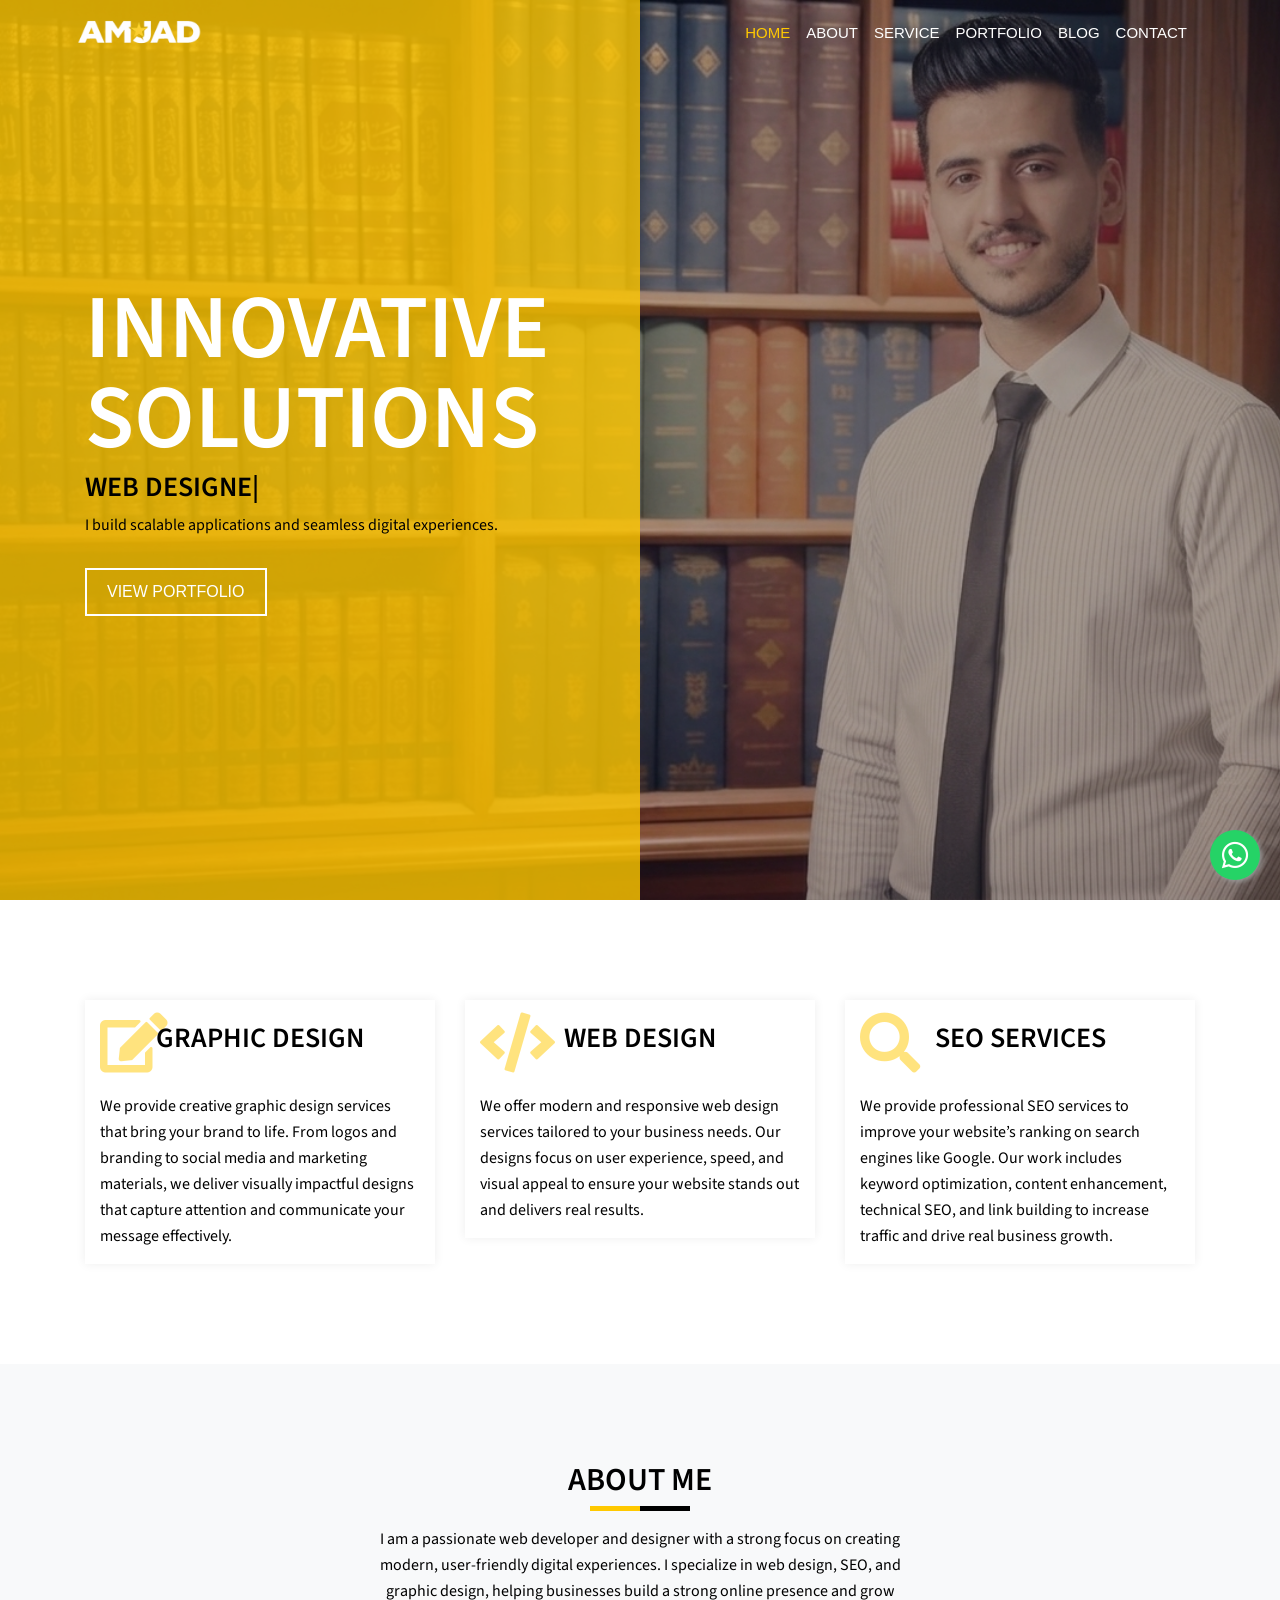
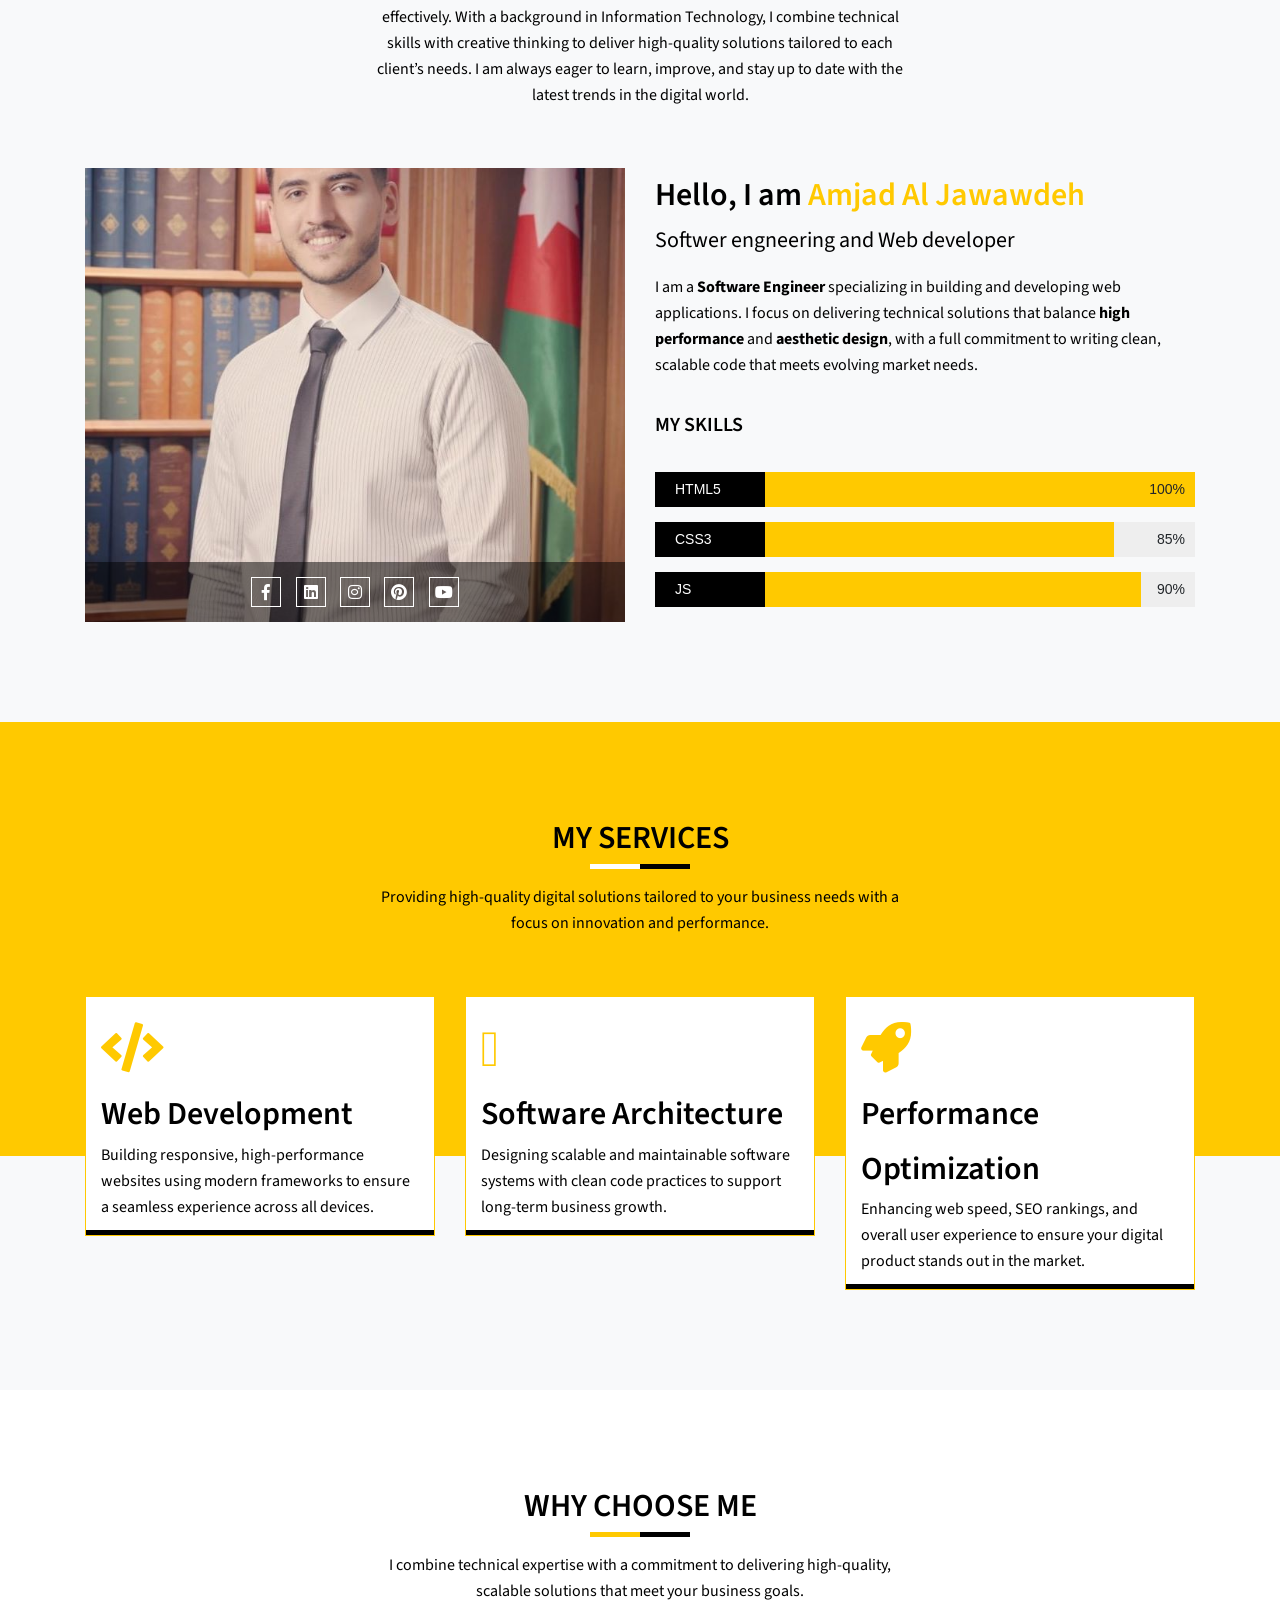
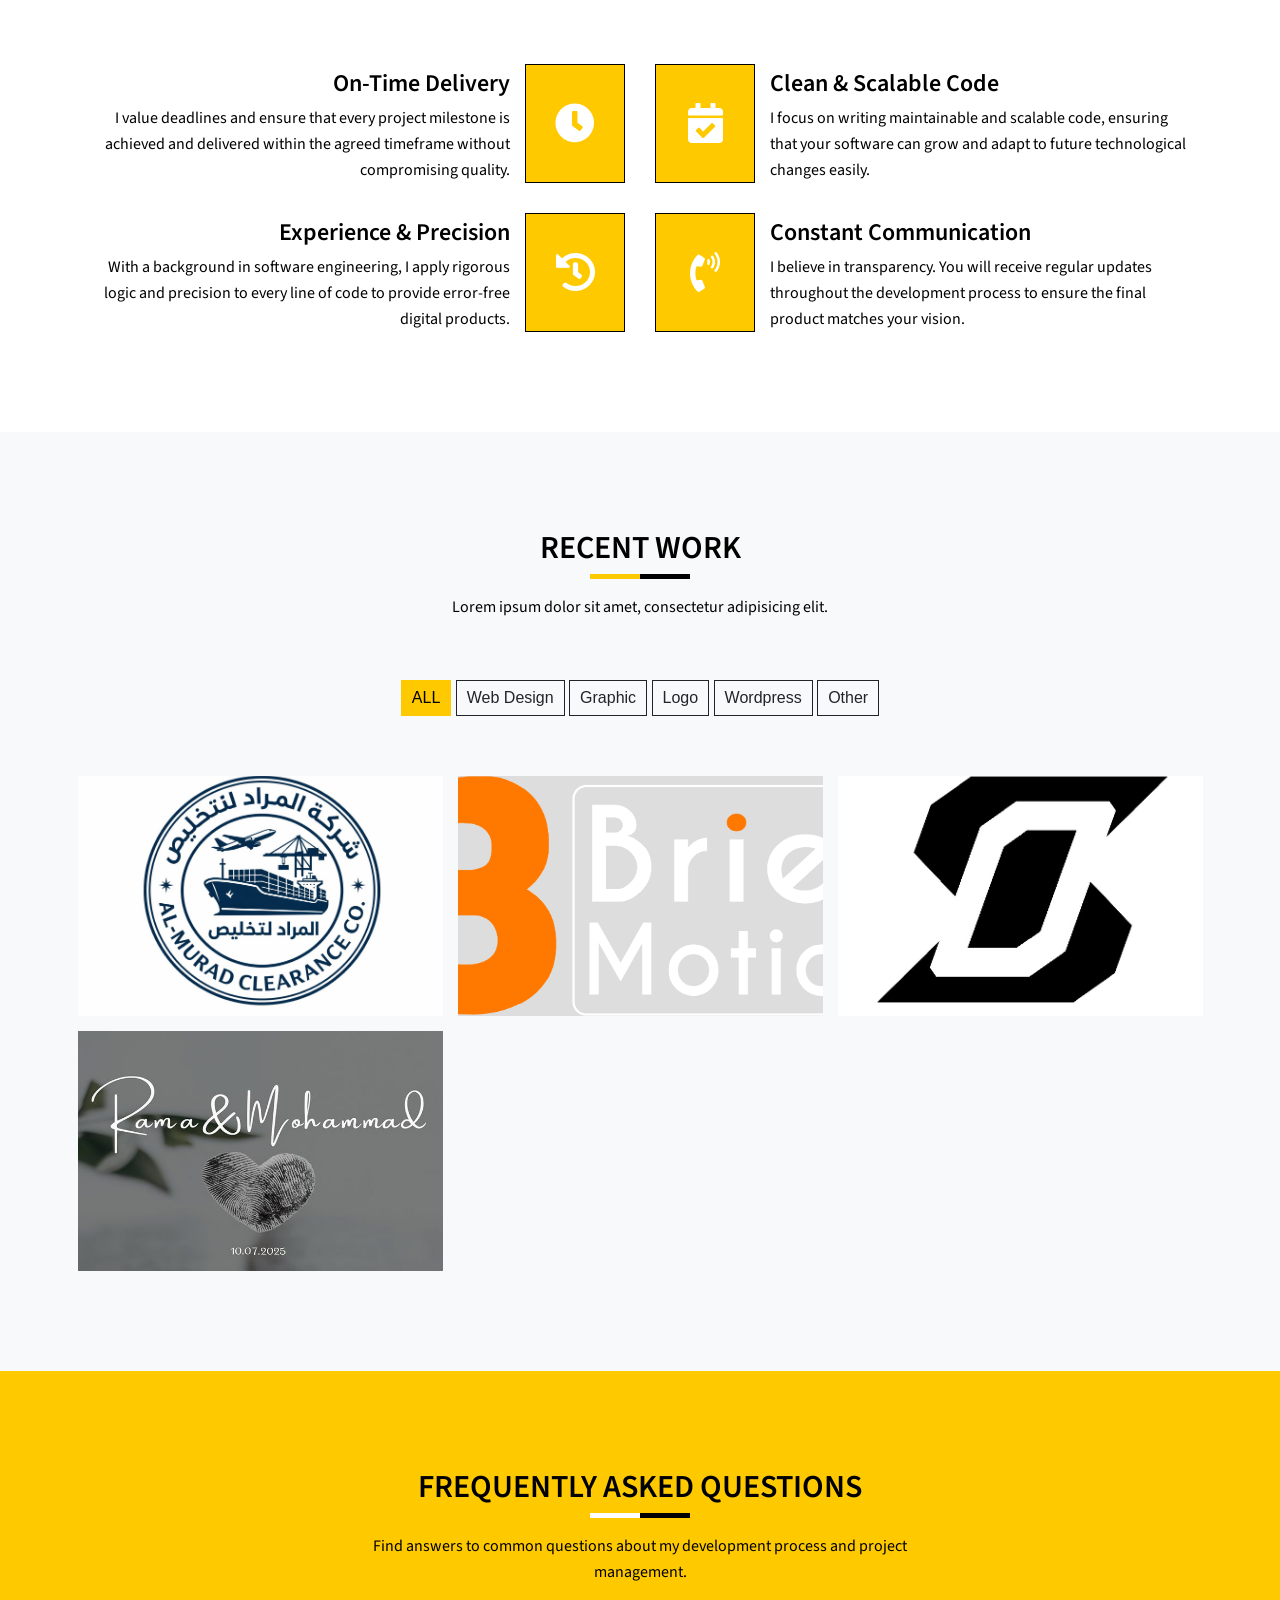
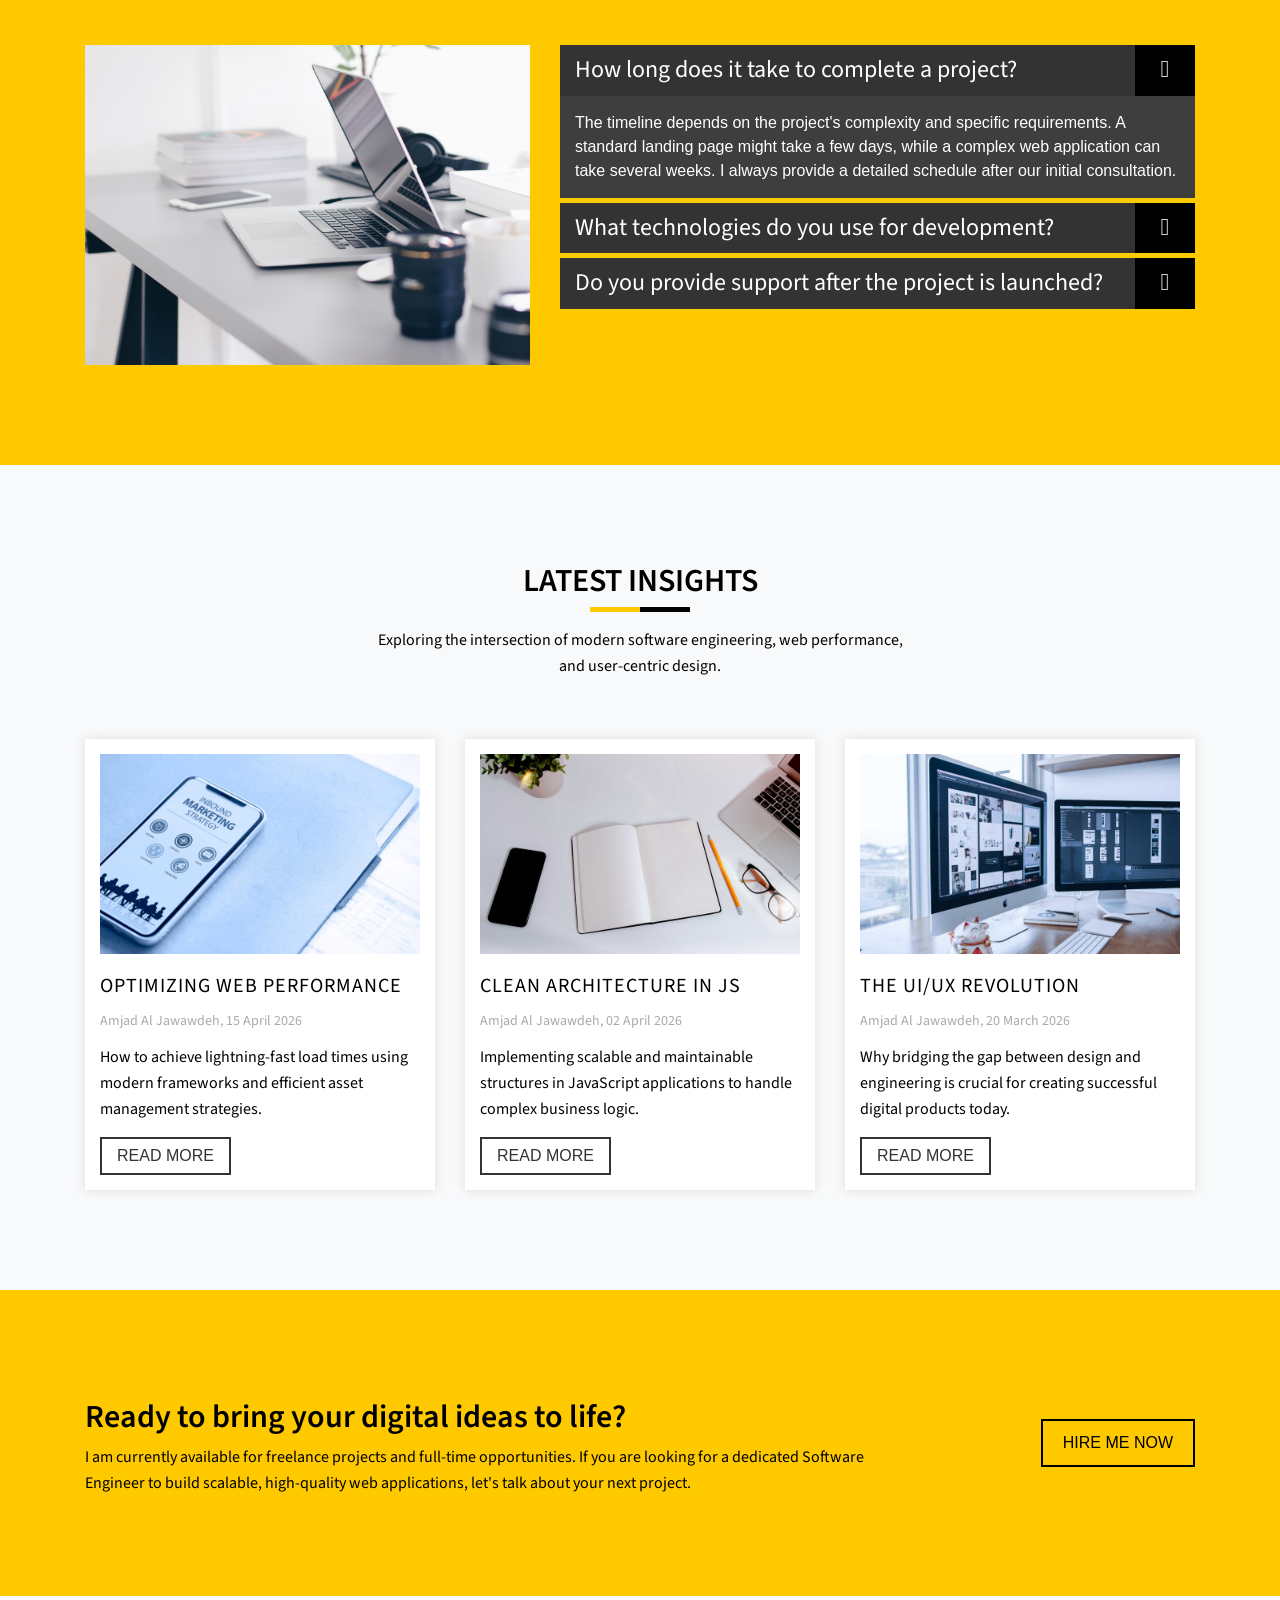
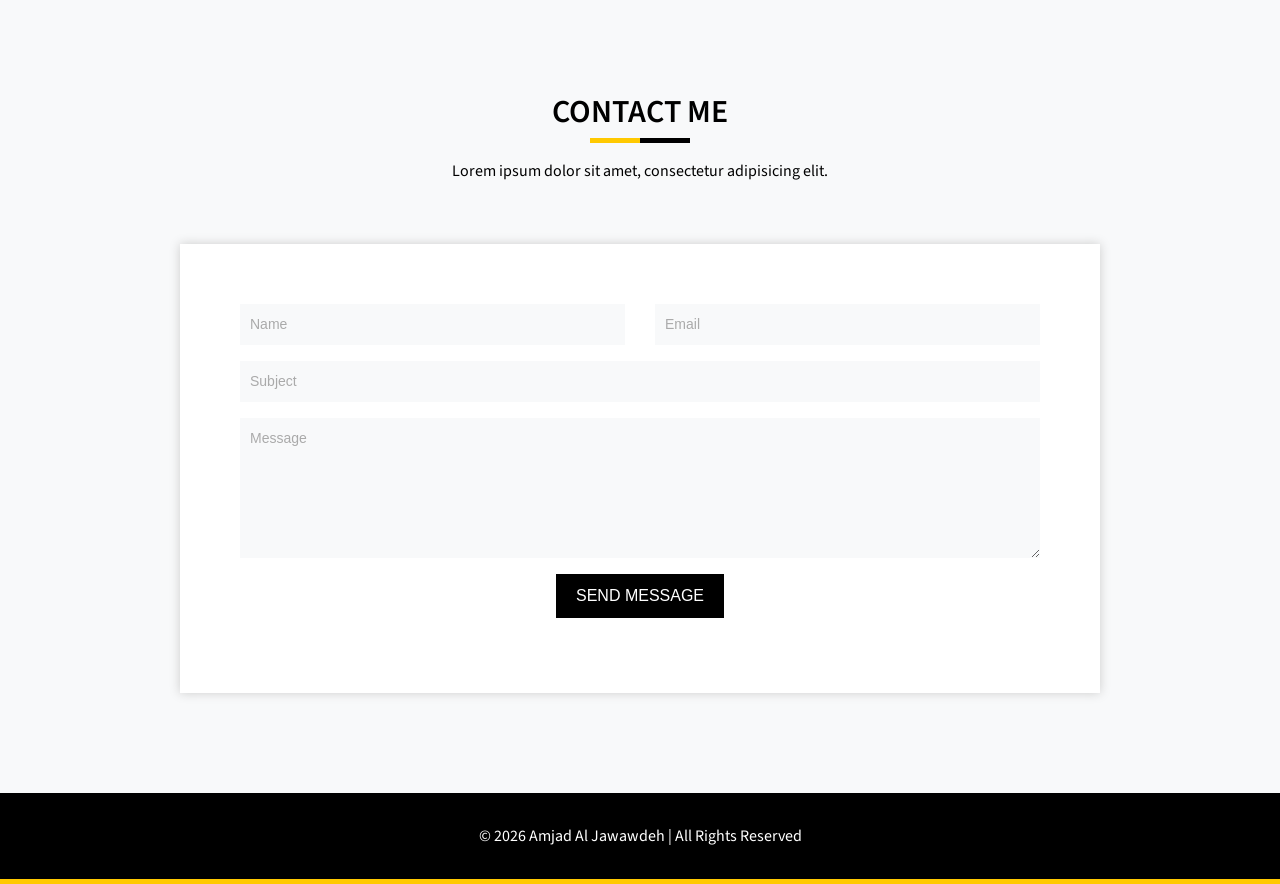
==== commit e8751399: "d" ====
--- a/index.html
+++ b/index.html
@@ -35,6 +35,7 @@
     <link rel="stylesheet" href="style.css">
     <link rel="stylesheet" href="assets/css/responsive.css">
 </head>
+
 <body data-spy="scroll" data-target=".navbar-nav">
     
      <!-- Preloader -->
@@ -228,7 +229,7 @@
 
                             <!-- Single skill -->
                             <div class="single-skill">
-                                <div class="skillbar" data-percent="50%">
+                                <div class="skillbar" data-percent="90%">
                                     <div class="skillbar-title"><span>JS</span></div>
                                     <div class="skillbar-bar"></div>
                                     <div class="skill-bar-percent">90%</div>
@@ -399,111 +400,62 @@
             <div class="row portfolio">
                 <!-- Single Portfolio -->
                 <div class="col-lg-4 col-md-6 mix wp graphic">
-                    <div class="single-portfolio" style="background-image: url(assets/images/portfolio/img-1.jpg)">
-                        <div class="portfolio-icon text-center">
-                            <a data-lightbox='lightbox' href="assets/images/portfolio/img-1.jpg"><i class="fas fa-expand-arrows-alt"></i></a>
-                        </div>
-                        <div class="portfolio-hover">
-                            <h4>Project <span>Name</span></h4>
-                        </div>
-                    </div>
-                </div>
+    <div class="single-portfolio" style="background-image: url(assets/images/portfolio/img-1.jpg)">
+        <div class="portfolio-icon text-center">
+            <a data-lightbox='lightbox' href="assets/images/portfolio/img-1.jpg"><i class="fas fa-expand-arrows-alt"></i></a>
+            
+            <a href="https://almuorad.com" target="_blank"><i class="fas fa-link"></i></a>
+        </div>
+        <div class="portfolio-hover">
+            <h4><a href="https://.almuorad.com" target="_blank" style="color: white;">Al-Murad Clearing Co.</a> <span>Shipping & Logistics</span></h4>
+        </div>
+    </div>
+</div>
                 <!-- // Single Portfolio -->
                 <!-- Single Portfolio -->
-                <div class="col-lg-4 col-md-6 mix logo web graphic other wp">
-                    <div class="single-portfolio" style="background-image: url(assets/images/portfolio/img-2.jpg)">
-                        <div class="portfolio-icon text-center">
-                            <a data-lightbox='lightbox' href="assets/images/portfolio/img-2.jpg"><i class="fas fa-expand-arrows-alt"></i></a>
-                        </div>
-                        <div class="portfolio-hover">
-                            <h4>Project <span>Name</span></h4>
-                        </div>
-                    </div>
-                </div>
+                <div class="col-lg-4 col-md-6 mix wp graphic">
+    <div class="single-portfolio" style="background-image: url(assets/images/portfolio/img-2.jpg)">
+        <div class="portfolio-icon text-center">
+            <a data-lightbox='lightbox' href="assets/images/portfolio/img-2.jpg"><i class="fas fa-expand-arrows-alt"></i></a>
+            
+            <a href="https://briefmotion.net" target="_blank"><i class="fas fa-link"></i></a>
+        </div>
+        <div class="portfolio-hover">
+            <h4><a href="https://briefmotion.net" target="_blank" style="color: white;">Brief Motion</a> <span>Visual Identity & Branding</span></h4>
+        </div>
+    </div>
+</div>
                 <!-- // Single Portfolio -->
                 <!-- Single Portfolio -->
-                <div class="col-lg-4 col-md-6 mix wp other">
-                    <div class="single-portfolio" style="background-image: url(assets/images/portfolio/img-3.jpg)">
-                        <div class="portfolio-icon text-center">
-                            <a data-lightbox='lightbox' href="assets/images/portfolio/img-3.jpg"><i class="fas fa-expand-arrows-alt"></i></a>
-                        </div>
-                        <div class="portfolio-hover">
-                            <h4>Project <span>Name</span></h4>
-                        </div>
-                    </div>
-                </div>
+                <div class="col-lg-4 col-md-6 mix wp graphic">
+    <div class="single-portfolio" style="background-image: url(assets/images/portfolio/img-3.jpg)">
+        <div class="portfolio-icon text-center">
+            <a data-lightbox='lightbox' href="assets/images/portfolio/img-3.jpg"><i class="fas fa-expand-arrows-alt"></i></a>
+            
+            <a href="https://amjadjw3.github.io/OFFSIDE/" target="_blank"><i class="fas fa-link"></i></a>
+        </div>
+        <div class="portfolio-hover">
+            <h4><a href="https://amjadjw3.github.io/OFFSIDE/" target="_blank" style="color: white;">Offside Station </a> <span>placing scatterers </span></h4>
+        </div>
+    </div>
+</div>
                 <!-- // Single Portfolio -->
                 <!-- Single Portfolio -->
-                <div class="col-lg-4 col-md-6 mix logo other graphic wp web">
-                    <div class="single-portfolio" style="background-image: url(assets/images/portfolio/img-4.jpg)">
-                        <div class="portfolio-icon text-center">
-                            <a data-lightbox='lightbox' href="assets/images/portfolio/img-4.jpg"><i class="fas fa-expand-arrows-alt"></i></a>
-                        </div>
-                        <div class="portfolio-hover">
-                            <h4>Project <span>Name</span></h4>
-                        </div>
-                    </div>
-                </div>
+                <div class="col-lg-4 col-md-6 mix wp graphic">
+    <div class="single-portfolio" style="background-image: url(assets/images/portfolio/img-4.jpg)">
+        <div class="portfolio-icon text-center">
+            <a data-lightbox='lightbox' href="assets/images/portfolio/img-4.jpg"><i class="fas fa-expand-arrows-alt"></i></a>
+            
+            <a href="https://amjadjw3.github.io/wedding/" target="_blank"><i class="fas fa-link"></i></a>
+        </div>
+        <div class="portfolio-hover">
+            <h4><a href="https://amjadjw3.github.io/wedding/" target="_blank" style="color: white;">wedding </a> <span>wedding </span></h4>
+        </div>
+    </div>
+</div>
                 <!-- // Single Portfolio -->
                 <!-- Single Portfolio -->
-                <div class="col-lg-4 col-md-6 mix logo other wp graphic web">
-                    <div class="single-portfolio" style="background-image: url(assets/images/portfolio/img-5.jpg)">
-                        <div class="portfolio-icon text-center">
-                            <a data-lightbox='lightbox' href="assets/images/portfolio/img-5.jpg"><i class="fas fa-expand-arrows-alt"></i></a>
-                        </div>
-                        <div class="portfolio-hover">
-                            <h4>Project <span>Name</span></h4>
-                        </div>
-                    </div>
-                </div>
-                <!-- // Single Portfolio -->
-                <!-- Single Portfolio -->
-                <div class="col-lg-4 col-md-6 mix wp logo graphic web">
-                    <div class="single-portfolio" style="background-image: url(assets/images/portfolio/img-6.jpg)">
-                        <div class="portfolio-icon text-center">
-                            <a data-lightbox='lightbox' href="assets/images/portfolio/img-6.jpg"><i class="fas fa-expand-arrows-alt"></i></a>
-                        </div>
-                        <div class="portfolio-hover other">
-                            <h4>Project <span>Name</span></h4>
-                        </div>
-                    </div>
-                </div>
-                <!-- // Single Portfolio -->
-                <!-- Single Portfolio -->
-                <div class="col-lg-4 col-md-6 mix web wp">
-                    <div class="single-portfolio" style="background-image: url(assets/images/portfolio/img-7.jpg)">
-                        <div class="portfolio-icon text-center">
-                            <a data-lightbox='lightbox' href="assets/images/portfolio/img-7.jpg"><i class="fas fa-expand-arrows-alt"></i></a>
-                        </div>
-                        <div class="portfolio-hover">
-                            <h4>Project <span>Name</span></h4>
-                        </div>
-                    </div>
-                </div>
-                <!-- // Single Portfolio -->
-                <!-- Single Portfolio -->
-                <div class="col-lg-4 col-md-6 mix logo graphic wp web">
-                    <div class="single-portfolio" style="background-image: url(assets/images/portfolio/img-8.jpg)">
-                        <div class="portfolio-icon text-center">
-                            <a data-lightbox='lightbox' href="assets/images/portfolio/img-8.jpg"><i class="fas fa-expand-arrows-alt"></i></a>
-                        </div>
-                        <div class="portfolio-hover">
-                            <h4>Project <span>Name</span></h4>
-                        </div>
-                    </div>
-                </div>
-                <!-- // Single Portfolio -->
-                <!-- Single Portfolio -->
-                <div class="col-lg-4 col-md-6 mix other logo web">
-                    <div class="single-portfolio" style="background-image: url(assets/images/portfolio/img-9.jpg)">
-                        <div class="portfolio-icon text-center">
-                            <a data-lightbox='lightbox' href="assets/images/portfolio/img-9.jpg"><i class="fas fa-expand-arrows-alt"></i></a>
-                        </div>
-                        <div class="portfolio-hover">
-                            <h4>Project <span>Name</span></h4>
-                        </div>
-                    </div>
-                </div>
+                
                 <!-- // Single Portfolio -->
             </div>
         </div>
@@ -709,6 +661,37 @@
     <script src="assets/js/fact.counter.js"></script>
     <script src="assets/js/main.js"></script>
 
+    <!-- أيقونة واتساب ثابتة -->
+<a href="https://wa.me/962795421899" target="_blank" class="whatsapp-float">
+    <i class="fab fa-whatsapp"></i>
+</a>
+
+<!-- CSS -->
+<style>
+.whatsapp-float {
+    position: fixed;
+    width: 50px;
+    height: 50px;
+    bottom: 20px;
+    right: 20px;
+    background-color: #25D366; /* أخضر واتساب */
+    color: #fff;
+    border-radius: 50%;
+    text-align: center;
+    font-size: 30px;
+    box-shadow: 2px 2px 5px #999;
+    z-index: 100;
+}
+
+.whatsapp-float i {
+    margin-top: 10px;
+}
+
+.whatsapp-float:hover {
+    background-color: #128C7E; /* أخضر أغمق عند المرور */
+}
+</style>
+
 </body>
 
 </html>
--- a/style.css
+++ b/style.css
@@ -253,6 +253,18 @@
     -webkit-transition: .3s;
     transition: .3s;
 }
+.navbar {
+    transition: 0.3s;
+    background: transparent;
+}
+
+.navbar.nav-bg {
+    background: rgba(0,0,0,0.9) !important;
+}
+
+.navbar.scrolled {
+    background: rgba(0,0,0,0.9) !important;
+}
 .navbar-brand.logo img {
     max-height: 40px; 
     display: block; /* لضمان عدم وجود مسافات تحت الصورة */
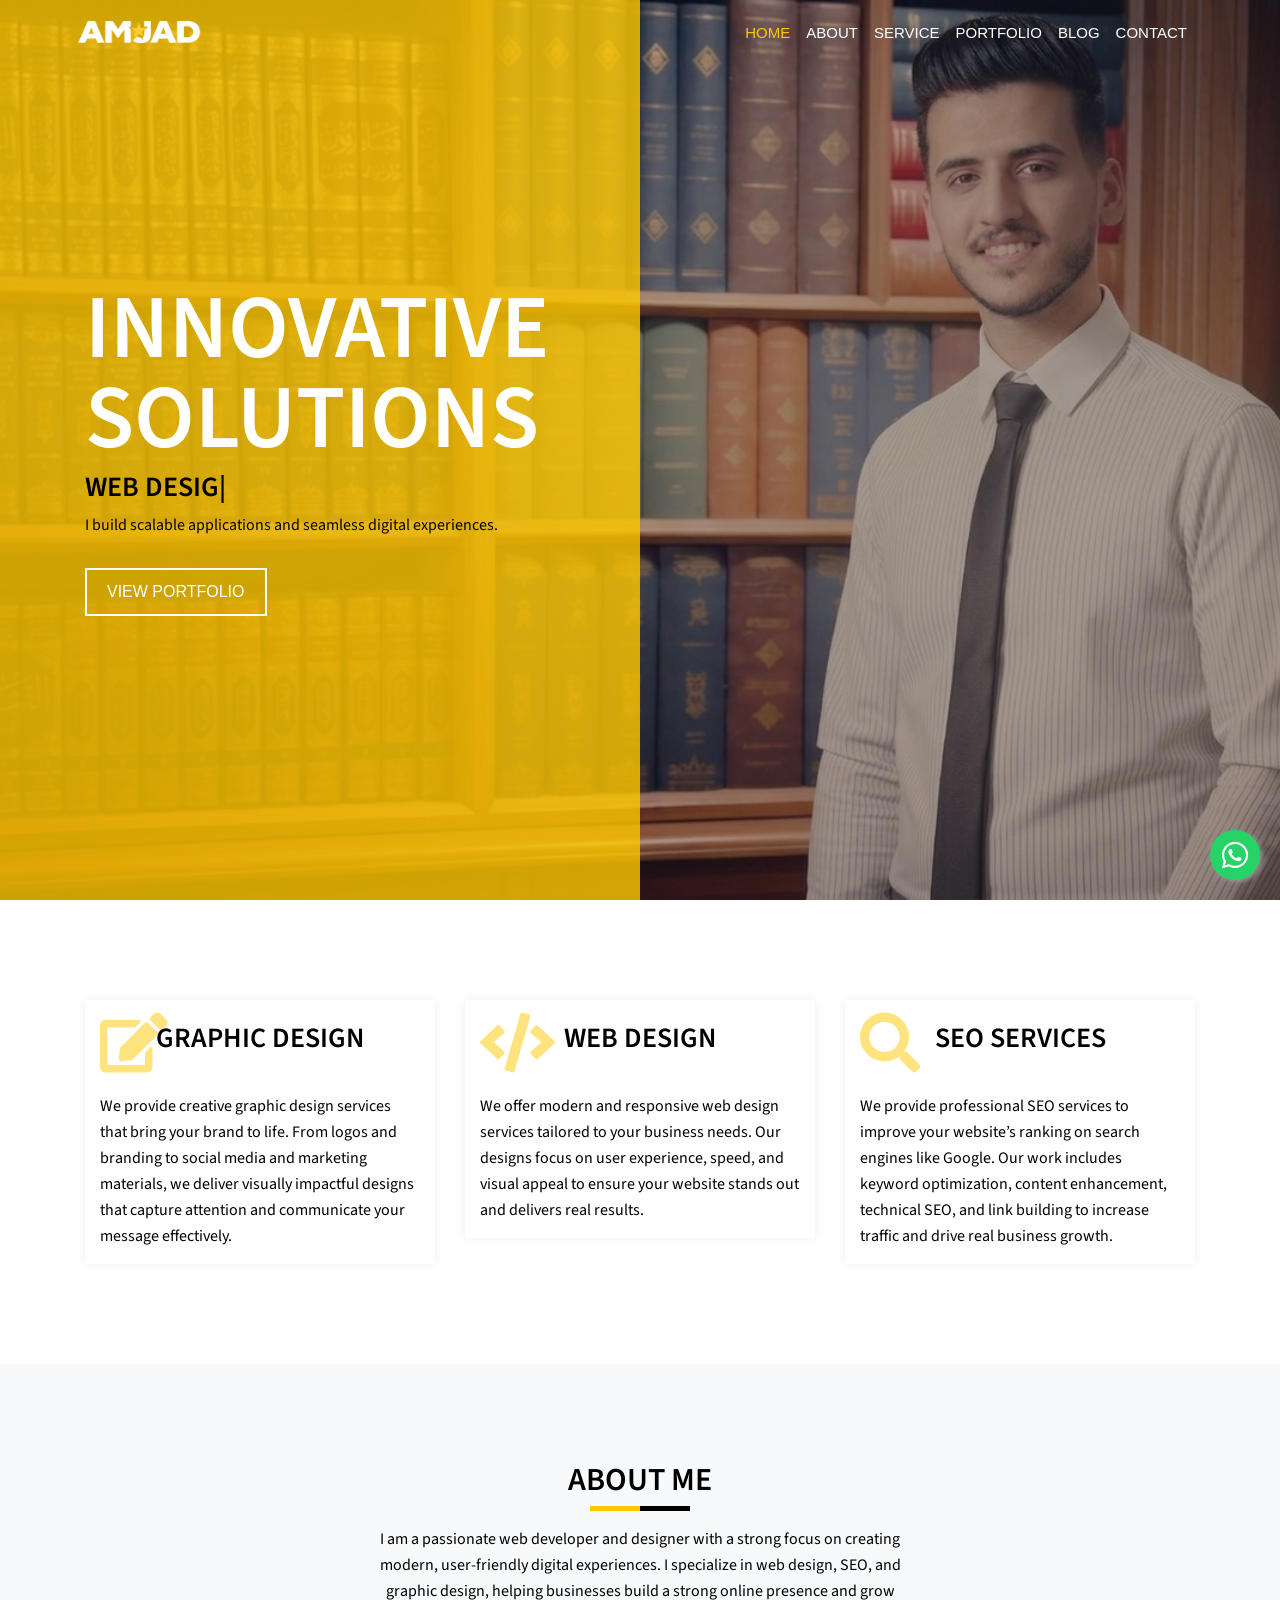
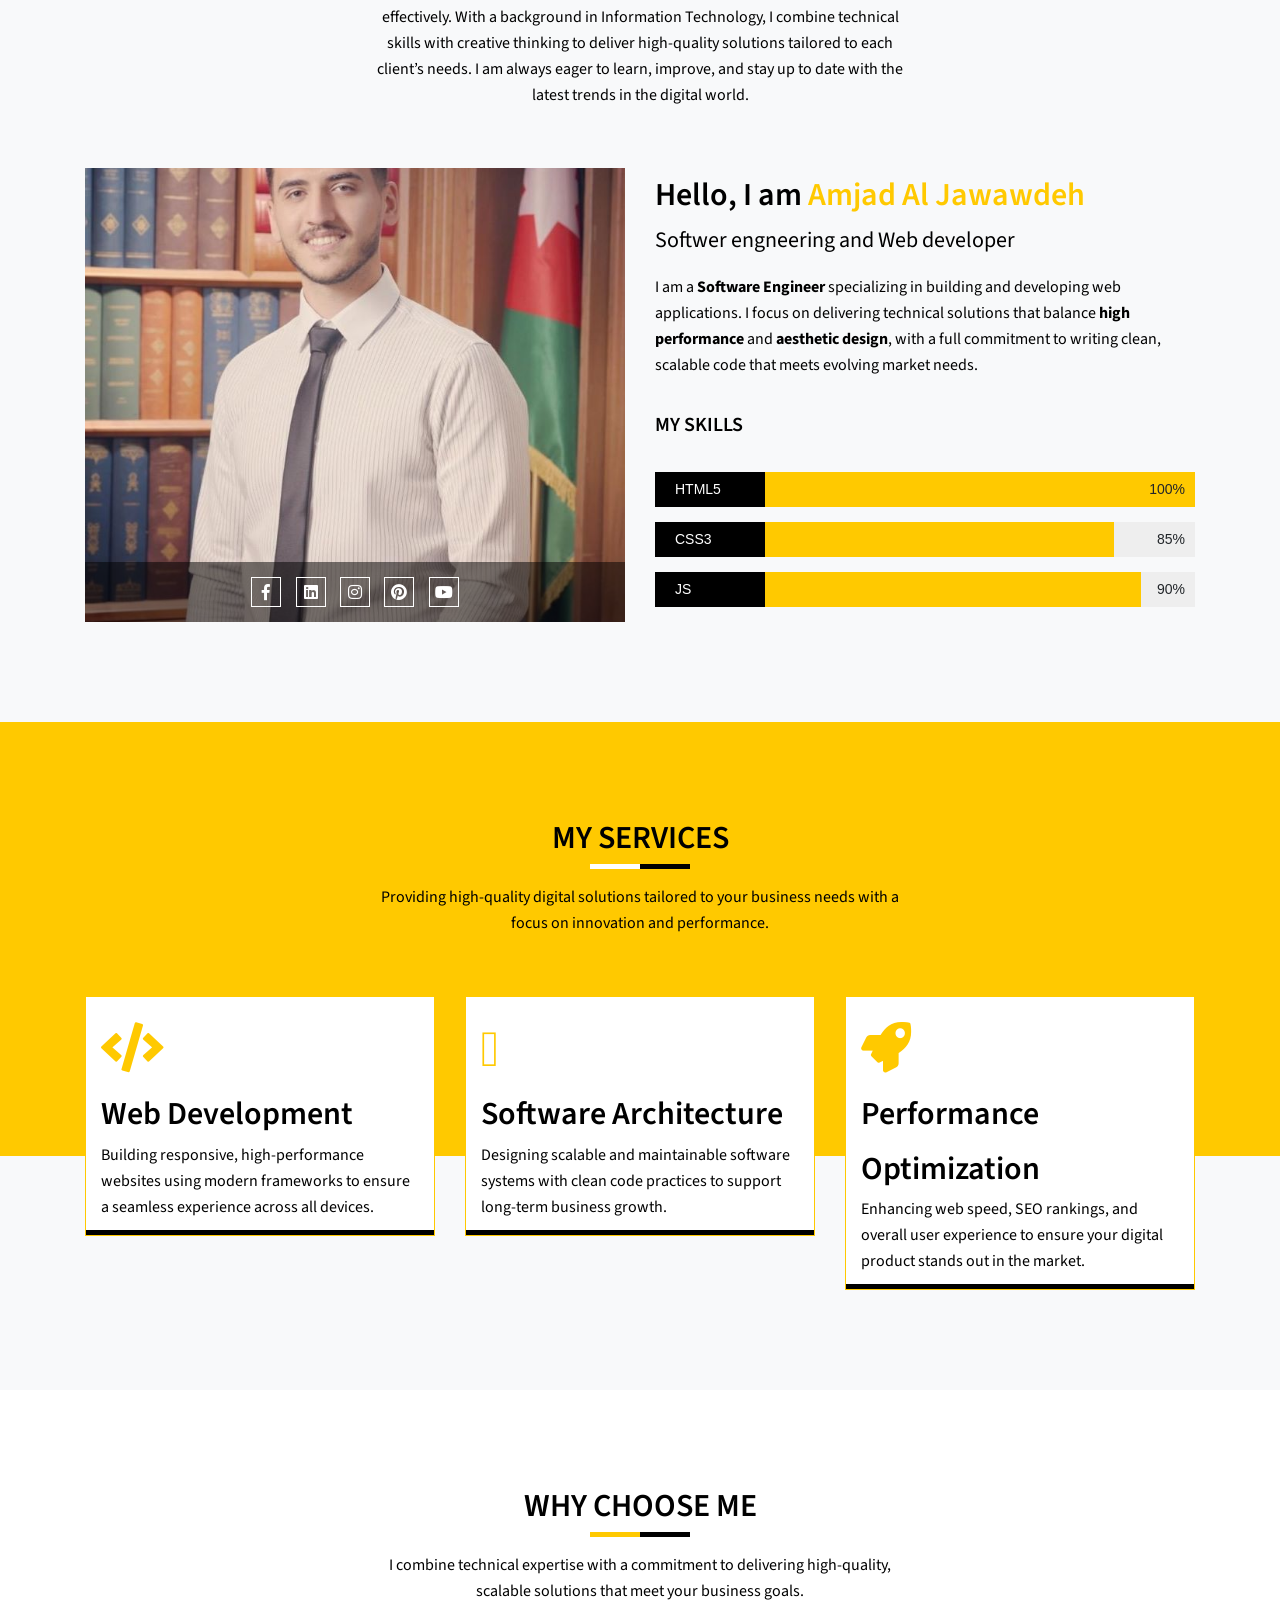
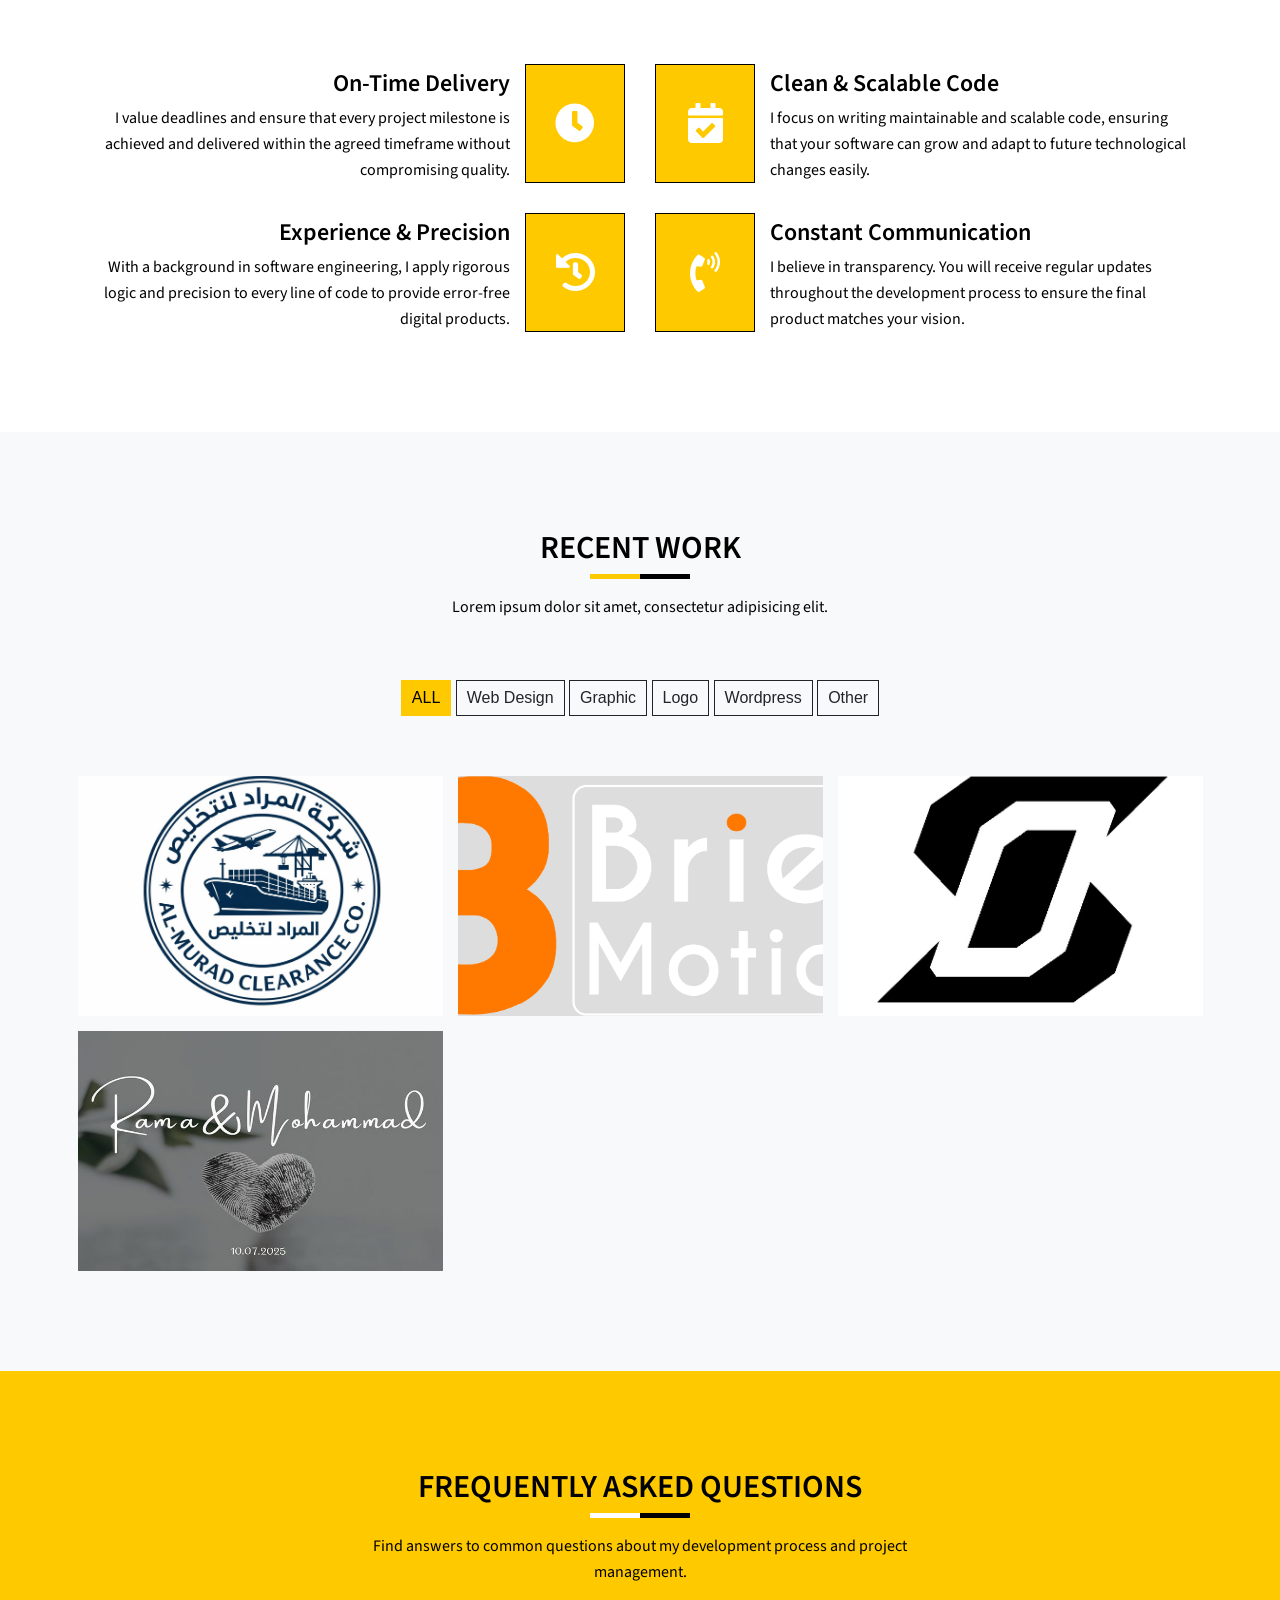
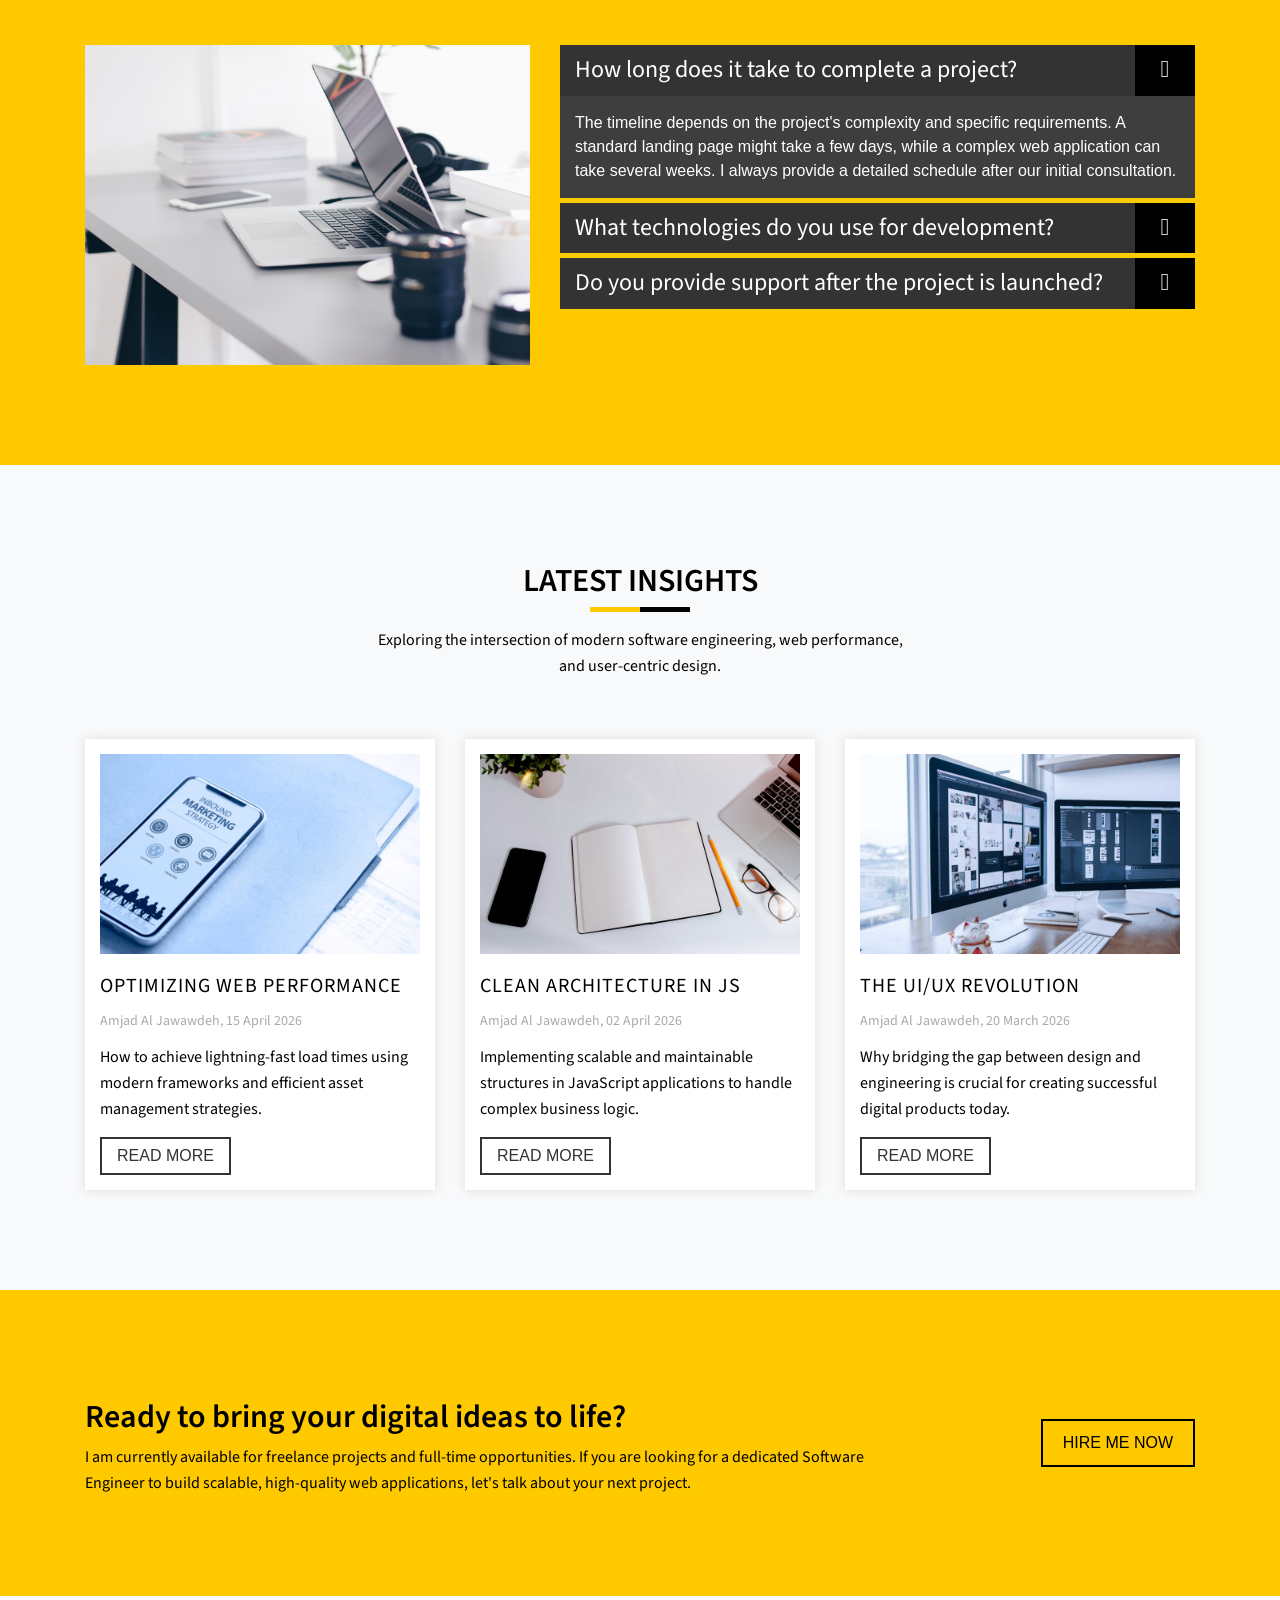
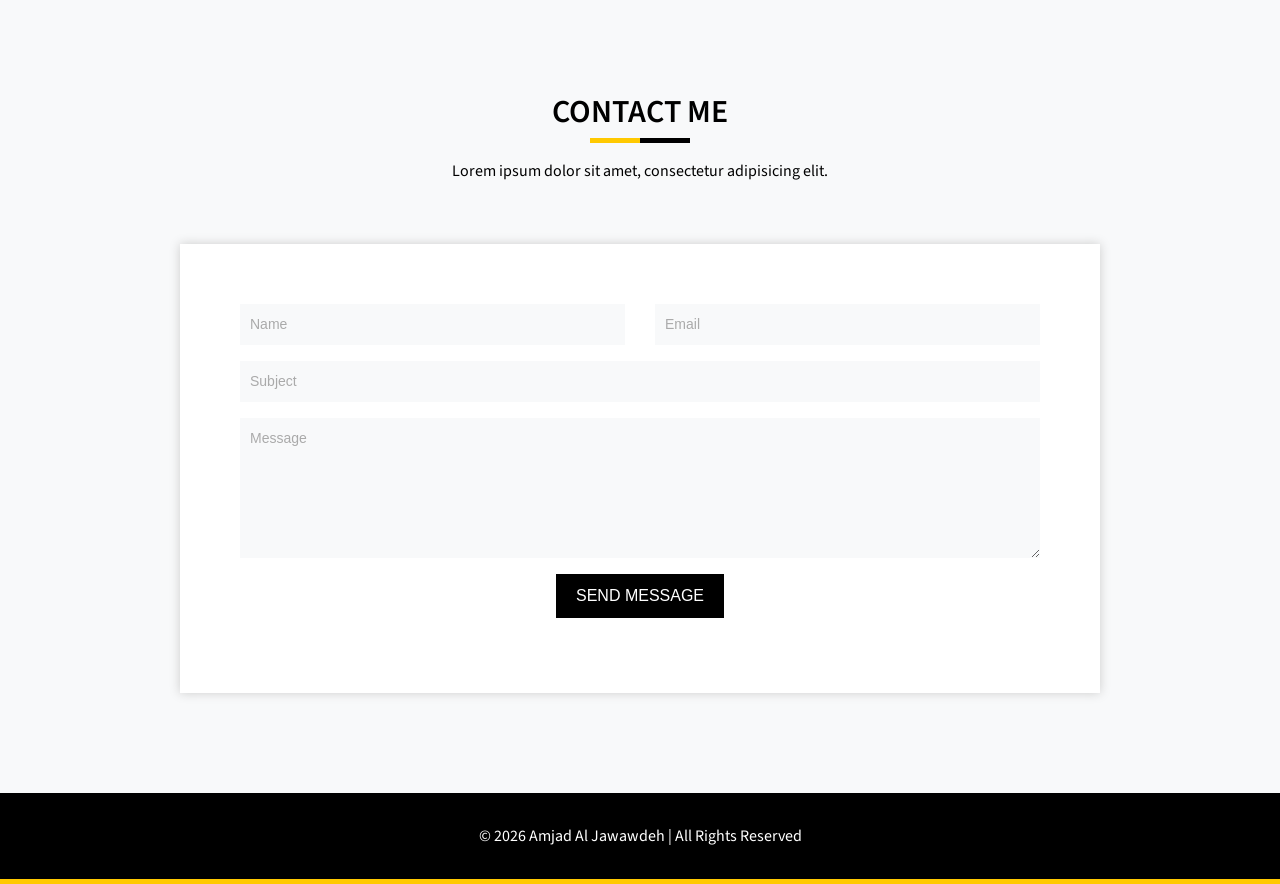
==== commit 5efa80b8: "c" ====
--- a/index.html
+++ b/index.html
@@ -16,7 +16,7 @@
     <meta property="og:image" content="assets/images/me.jpg"> 
     <meta property="og:image:width" content="1200">
     <meta property="og:image:height" content="630">
-    <meta property="og:url" content="https://www.amjad-cv.com"> <meta property="og:type" content="website">
+    <meta property="og:url" content="https://amjadjw3.github.io/profile/"> <meta property="og:type" content="website">
 
     <meta name="twitter:card" content="summary_large_image">
     <meta name="twitter:title" content="Amjad Al Jawawdeh | Portfolio">
